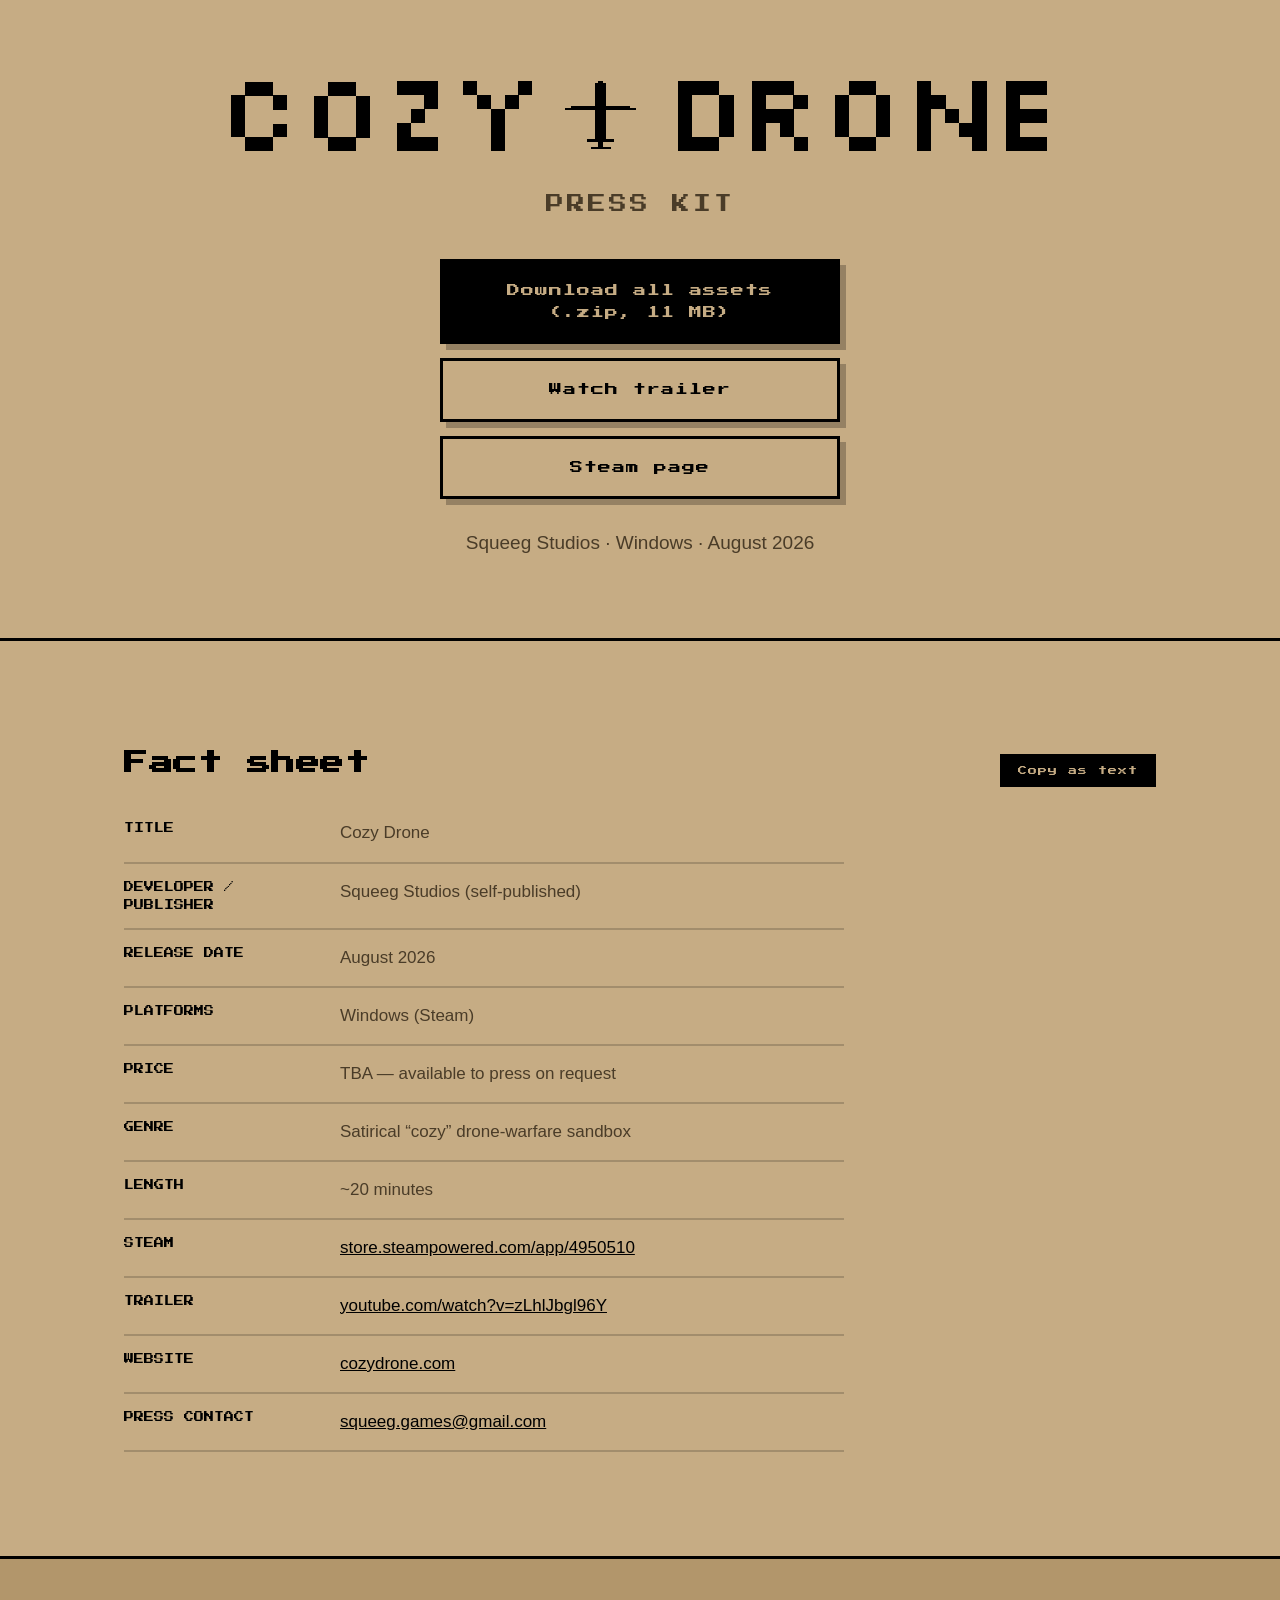
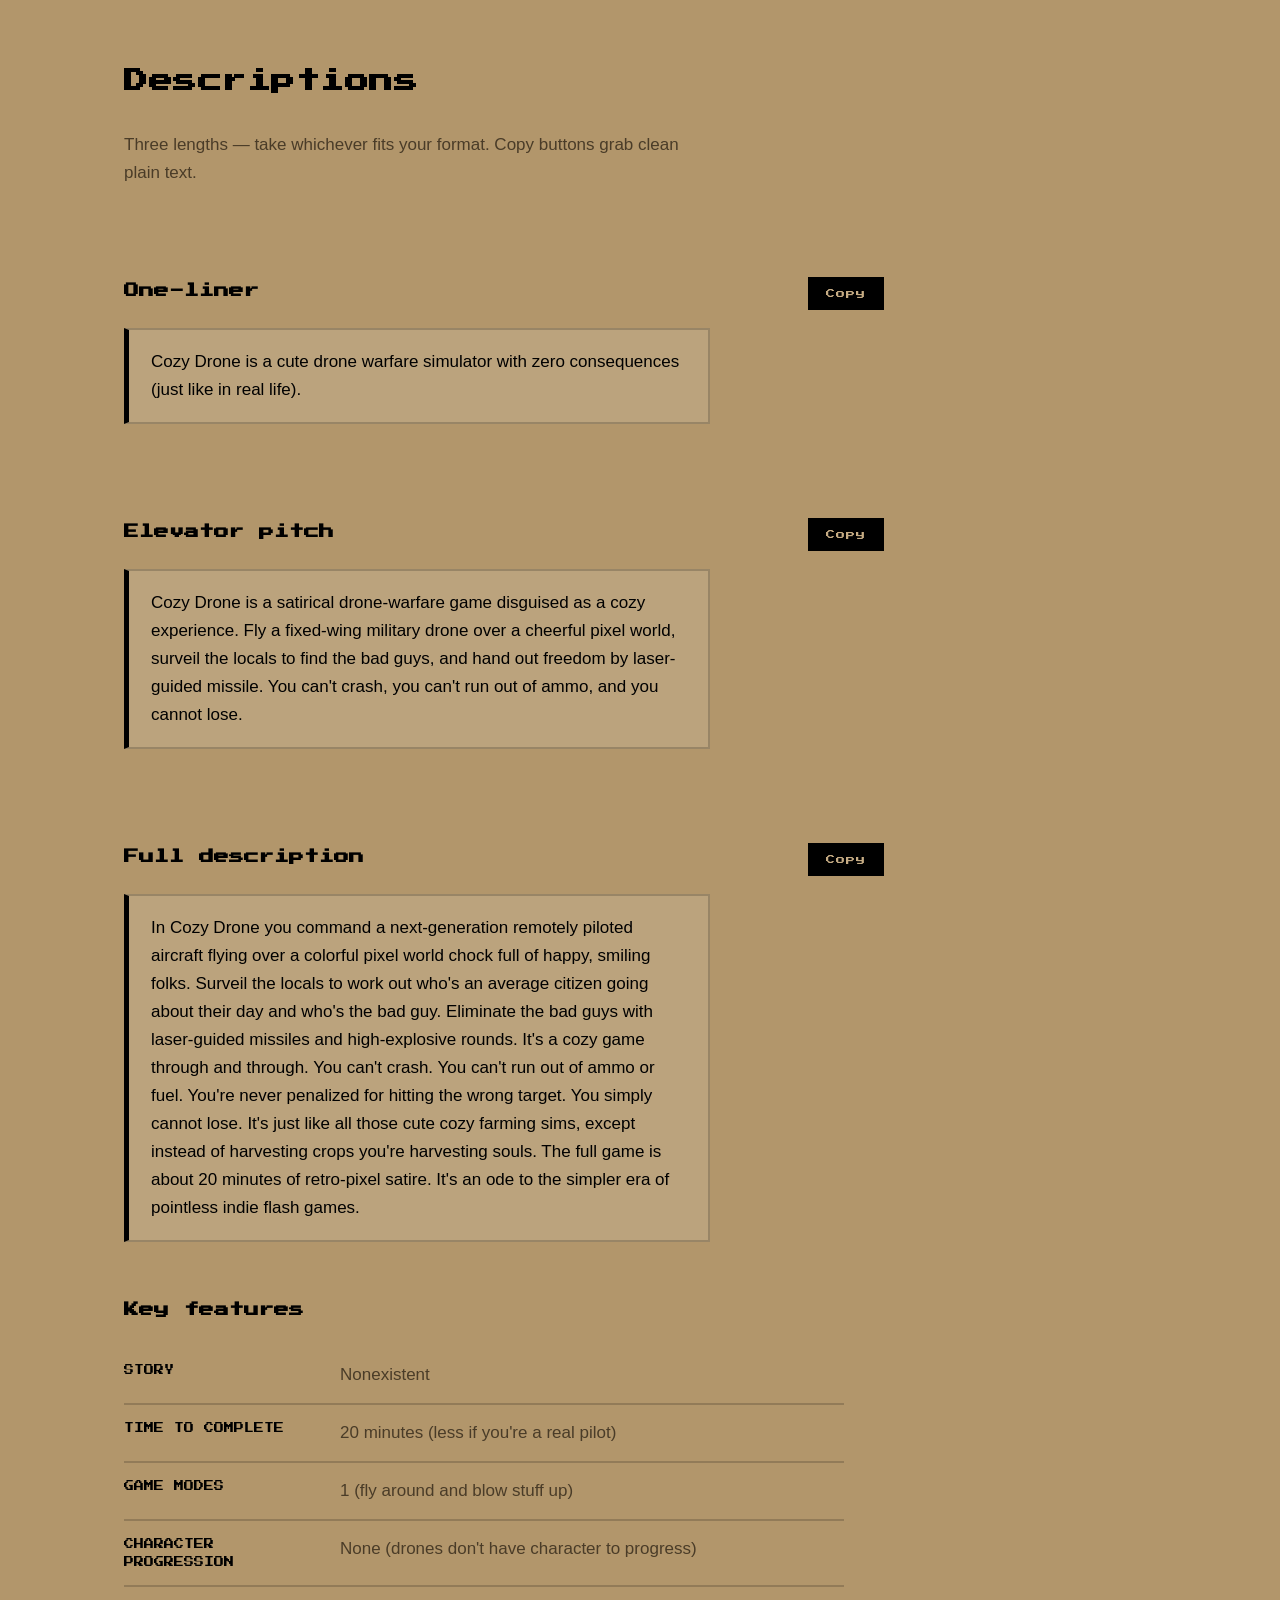
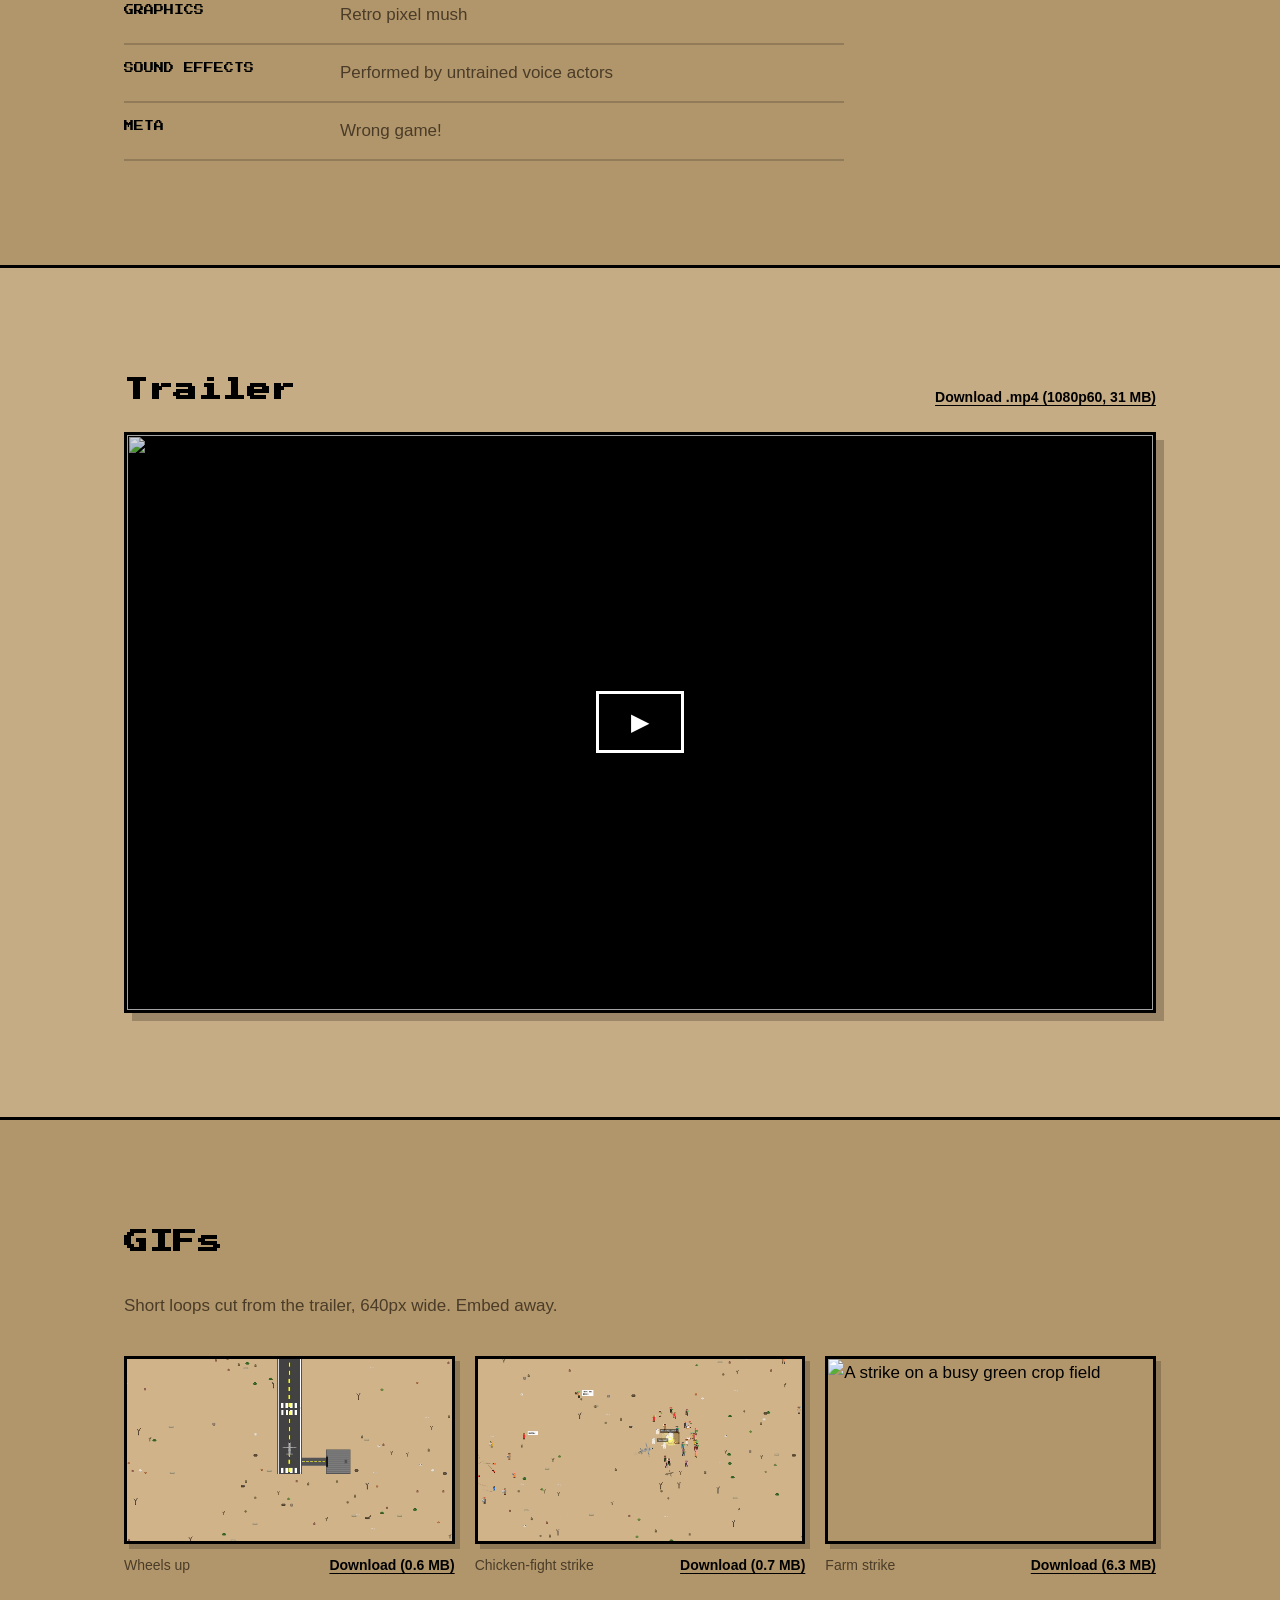
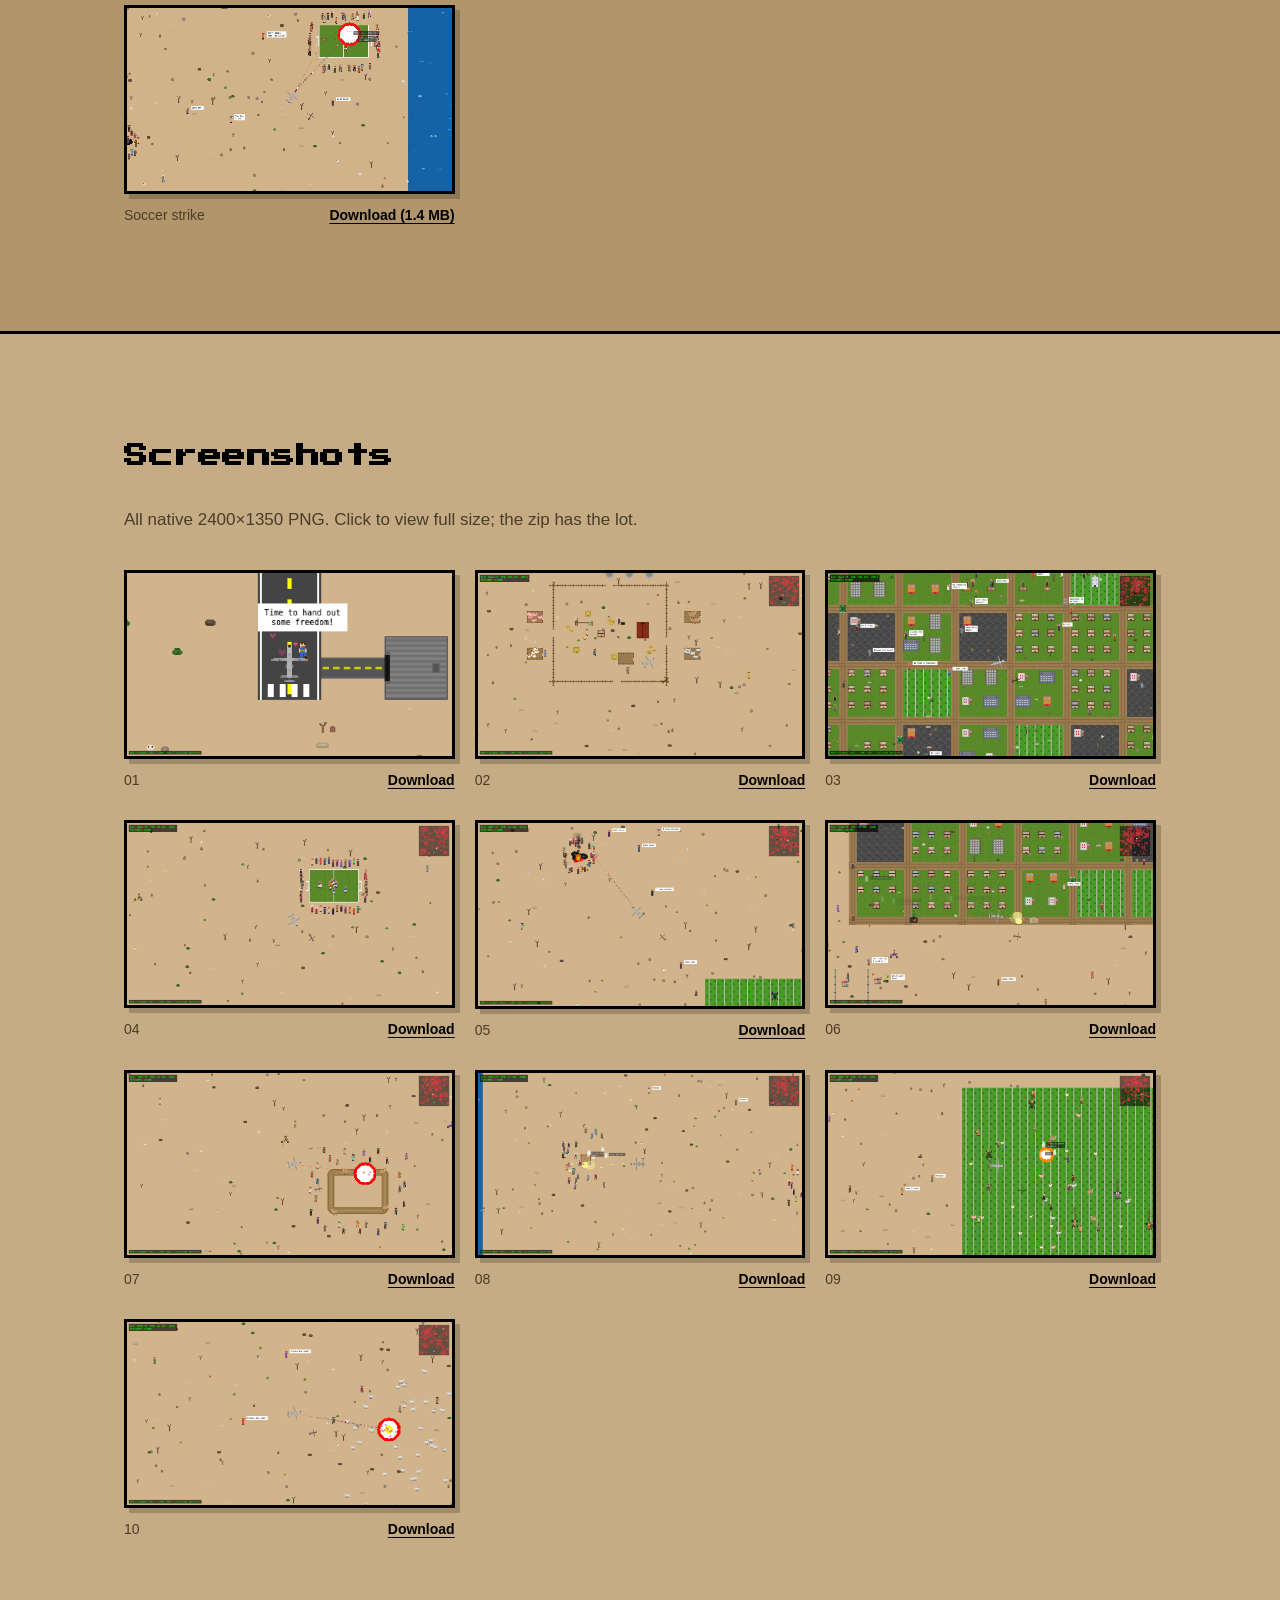
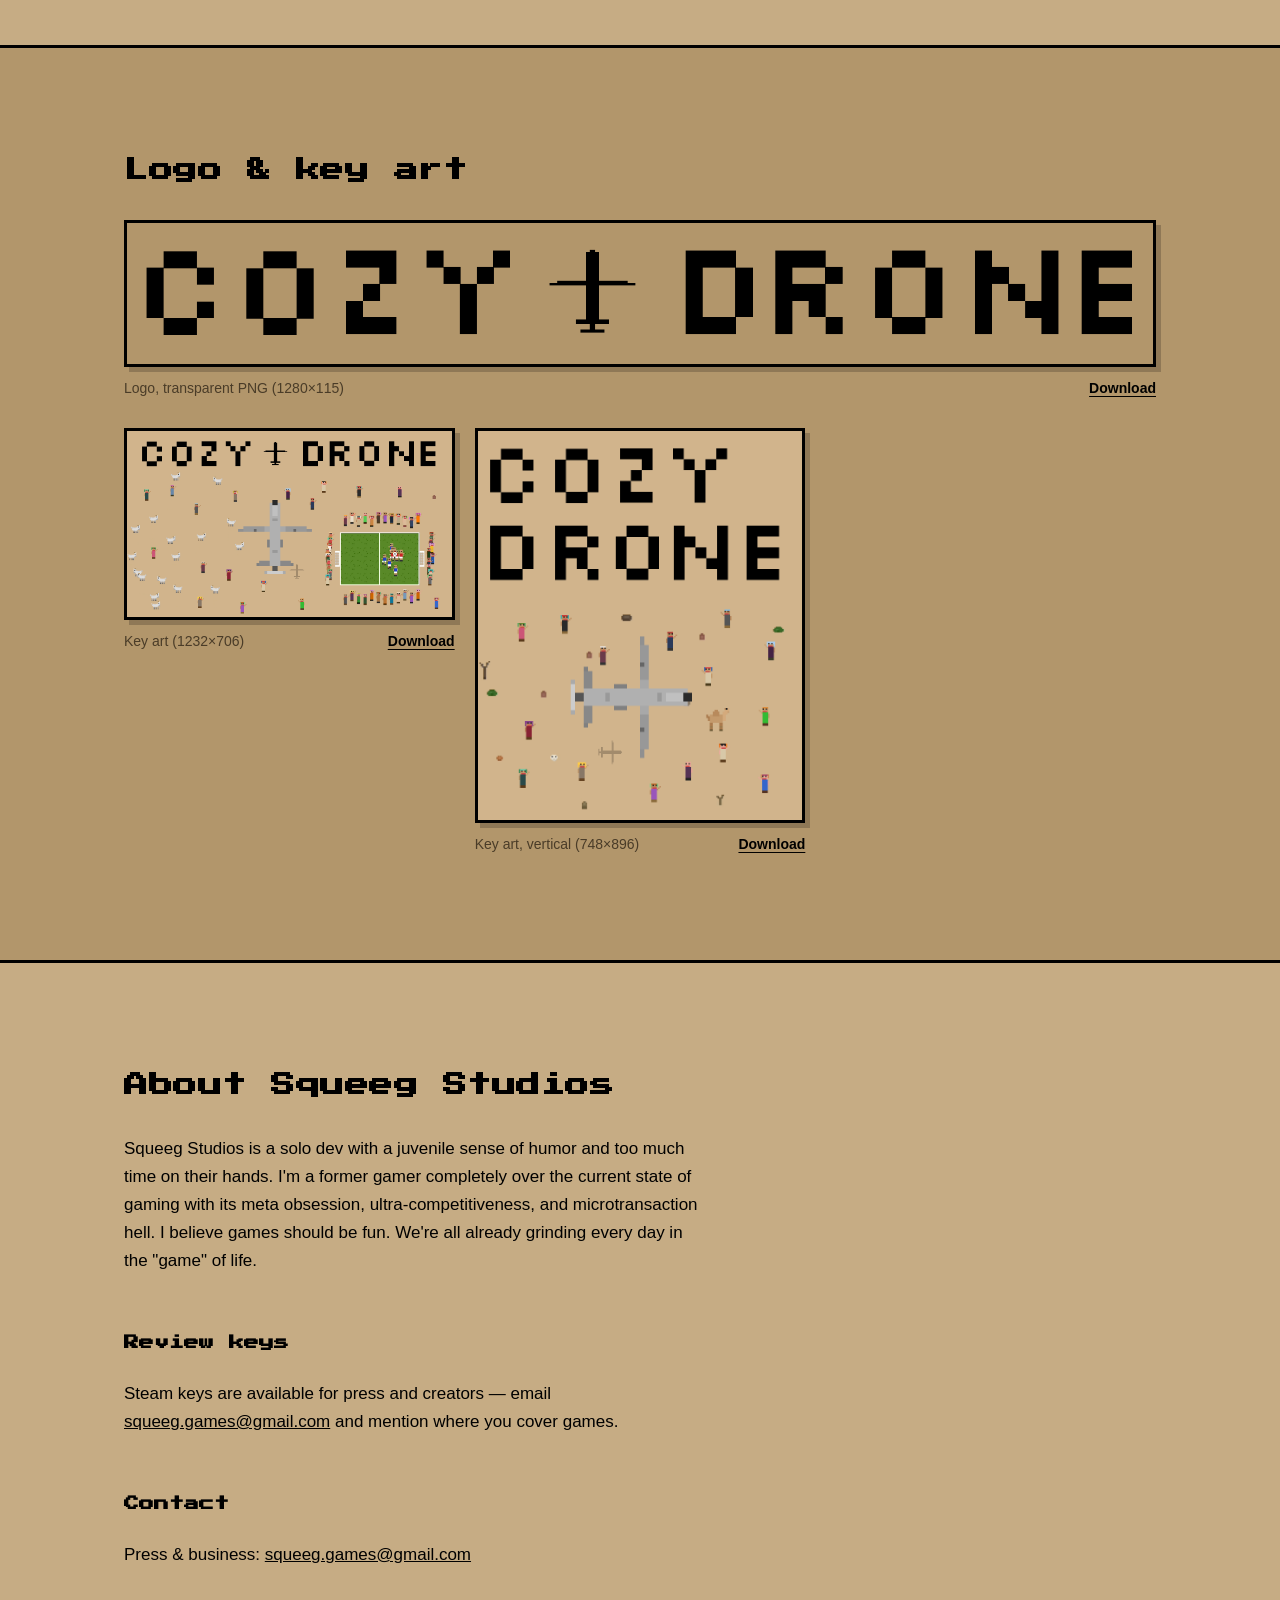
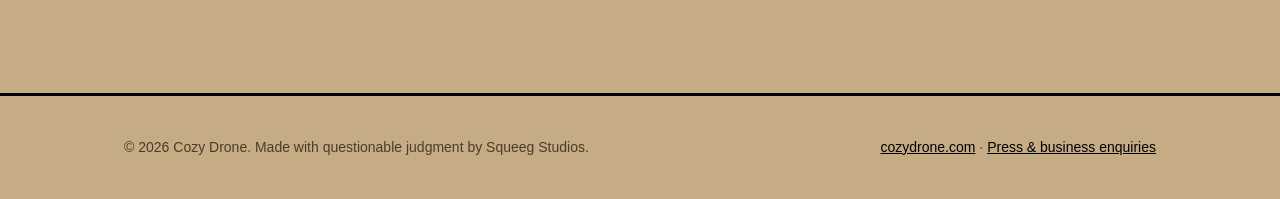
==== press.html @ 5601186a "made a press page" ====
<!doctype html>
<html lang="en">

<head>
  <meta charset="utf-8">
  <meta name="viewport" content="width=device-width, initial-scale=1">

  <title>Cozy Drone — Press Kit</title>
  <meta name="description"
    content="Press kit for Cozy Drone by Squeeg Studios: fact sheet, descriptions, trailer, screenshots, GIFs and logos — all downloadable.">

  <link rel="icon" href="/images/favicon.png" type="image/png">
  <link rel="canonical" href="https://cozydrone.com/press">

  <meta property="og:type" content="website">
  <meta property="og:title" content="Cozy Drone — Press Kit">
  <meta property="og:description"
    content="Everything you need to cover Cozy Drone: fact sheet, descriptions, trailer, screenshots, GIFs and logos.">
  <meta property="og:image" content="https://cozydrone.com/images/social-card.png">
  <meta property="og:url" content="https://cozydrone.com/press">
  <meta name="twitter:card" content="summary_large_image">

  <link rel="preconnect" href="https://fonts.googleapis.com">
  <link rel="preconnect" href="https://fonts.gstatic.com" crossorigin>
  <link href="https://fonts.googleapis.com/css2?family=Press+Start+2P&display=swap" rel="stylesheet">
  <link rel="stylesheet" href="/styles.css">
</head>

<body>

  <!-- ══ HEADER ══ -->
  <header class="hero press-hero">
    <div class="wrap hero-inner">
      <a class="wordmark-link" href="/" aria-label="Cozy Drone — back to home page">
        <img class="wordmark" src="/images/logo.png" alt="Cozy Drone" width="1280" height="115">
      </a>

      <p class="press-kicker">Press Kit</p>

      <div class="press-actions">
        <a class="btn" href="/press-assets/cozy-drone-press-kit.zip" download>Download all assets (.zip, 11&nbsp;MB)</a>
        <a class="btn btn-alt" href="https://www.youtube.com/watch?v=zLhlJbgl96Y" target="_blank">Watch trailer</a>
        <a class="btn btn-alt" href="https://store.steampowered.com/app/4950510/Cozy_Drone/" target="_blank">Steam
          page</a>
      </div>

      <p class="platforms">Squeeg Studios &middot; Windows &middot; August 2026</p>
    </div>
  </header>

  <main>

    <!-- ══ FACT SHEET ══ -->
    <section class="section" id="factsheet">
      <div class="wrap">
        <div class="press-heading">
          <h2 class="h">Fact sheet</h2>
          <button class="copy-btn" type="button" data-copy="#factsheet-text">Copy as text</button>
        </div>

        <dl class="specs">
          <div>
            <dt>Title</dt>
            <dd>Cozy Drone</dd>
          </div>
          <div>
            <dt>Developer / Publisher</dt>
            <dd>Squeeg Studios (self-published)</dd>
          </div>
          <div>
            <dt>Release date</dt>
            <dd>August 2026</dd>
          </div>
          <div>
            <dt>Platforms</dt>
            <dd>Windows (Steam)</dd>
          </div>
          <div>
            <dt>Price</dt>
            <dd>TBA — available to press on request</dd>
          </div>
          <div>
            <dt>Genre</dt>
            <dd>Satirical “cozy” drone-warfare sandbox</dd>
          </div>
          <div>
            <dt>Length</dt>
            <dd>~20 minutes</dd>
          </div>
          <div>
            <dt>Steam</dt>
            <dd><a href="https://store.steampowered.com/app/4950510/Cozy_Drone/"
                target="_blank">store.steampowered.com/app/4950510</a></dd>
          </div>
          <div>
            <dt>Trailer</dt>
            <dd><a href="https://www.youtube.com/watch?v=zLhlJbgl96Y"
                target="_blank">youtube.com/watch?v=zLhlJbgl96Y</a></dd>
          </div>
          <div>
            <dt>Website</dt>
            <dd><a href="https://cozydrone.com">cozydrone.com</a></dd>
          </div>
          <div>
            <dt>Press contact</dt>
            <dd><a href="mailto:squeeg.games@gmail.com">squeeg.games@gmail.com</a></dd>
          </div>
        </dl>

        <pre id="factsheet-text" hidden>
Title:            Cozy Drone
Developer:        Squeeg Studios
Publisher:        Squeeg Studios (self-published)
Release date:     August 2026
Platforms:        Windows (Steam)
Price:            TBA — available to press on request
Genre:            Satirical "cozy" drone-warfare sandbox
Length:           ~20 minutes
Steam:            https://store.steampowered.com/app/4950510/Cozy_Drone/
Trailer:          https://www.youtube.com/watch?v=zLhlJbgl96Y
Website:          https://cozydrone.com
Press contact:    squeeg.games@gmail.com</pre>
      </div>
    </section>

    <!-- ══ DESCRIPTIONS ══ -->
    <section class="section section-alt" id="descriptions">
      <div class="wrap">
        <h2 class="h">Descriptions</h2>
        <p class="prose press-note">Three lengths — take whichever fits your format. Copy buttons grab clean plain text.
        </p>

        <div class="desc-block">
          <div class="press-heading">
            <h3 class="h-sub">One-liner</h3>
            <button class="copy-btn" type="button" data-copy="#desc-short">Copy</button>
          </div>
          <blockquote class="prose" id="desc-short">Cozy Drone is a cute drone warfare simulator with zero consequences
            (just like in real life).</blockquote>
        </div>

        <div class="desc-block">
          <div class="press-heading">
            <h3 class="h-sub">Elevator pitch</h3>
            <button class="copy-btn" type="button" data-copy="#desc-medium">Copy</button>
          </div>
          <blockquote class="prose" id="desc-medium">Cozy Drone is a satirical drone-warfare game disguised as a cozy
            experience. Fly a fixed-wing military drone over a cheerful pixel world, surveil
            the locals to find the bad guys, and hand out freedom by laser-guided missile. You can't crash,
            you can't run out of ammo, and you cannot lose.</blockquote>
        </div>

        <div class="desc-block">
          <div class="press-heading">
            <h3 class="h-sub">Full description</h3>
            <button class="copy-btn" type="button" data-copy="#desc-long">Copy</button>
          </div>
          <blockquote class="prose" id="desc-long">In Cozy Drone you command a next-generation
            remotely piloted aircraft flying over a colorful pixel world chock full of happy, smiling folks.
            Surveil the locals to work out who's an average citizen going about their day and who's the bad
            guy. Eliminate the bad guys with laser-guided missiles and high-explosive rounds. It's a cozy
            game through and through. You can't crash. You can't run out of ammo or fuel. You're never
            penalized for hitting the wrong target. You simply cannot lose. It's just like all those cute cozy
            farming sims, except instead of harvesting crops you're harvesting souls. The full game is about 20 minutes
            of
            retro-pixel satire. It's an ode to the simpler era of pointless indie flash games.</blockquote>
        </div>

        <h3 class="h-sub">Key features</h3>
        <dl class="specs">
          <div>
            <dt>Story</dt>
            <dd>Nonexistent</dd>
          </div>
          <div>
            <dt>Time to complete</dt>
            <dd>20 minutes (less if you're a real pilot)</dd>
          </div>
          <div>
            <dt>Game modes</dt>
            <dd>1 (fly around and blow stuff up)</dd>
          </div>
          <div>
            <dt>Character progression</dt>
            <dd>None (drones don't have character to progress)</dd>
          </div>
          <div>
            <dt>Graphics</dt>
            <dd>Retro pixel mush</dd>
          </div>
          <div>
            <dt>Sound effects</dt>
            <dd>Performed by untrained voice actors</dd>
          </div>
          <div>
            <dt>Meta</dt>
            <dd>Wrong game!</dd>
          </div>
        </dl>
      </div>
    </section>

    <!-- ══ TRAILER ══ -->
    <section class="section" id="trailer">
      <div class="wrap">
        <div class="press-heading">
          <h2 class="h">Trailer</h2>
          <a class="dl-link" href="/press-assets/cozy-drone-trailer-1080p.mp4" download>Download .mp4 (1080p60,
            31&nbsp;MB)</a>
        </div>

        <div class="video" data-video-id="zLhlJbgl96Y" data-title="Cozy Drone — Trailer">
          <div class="video-soon">
            <img src="/images/social-card.png" alt="" width="1200" height="687">
            <p><a href="https://www.youtube.com/watch?v=zLhlJbgl96Y" target="_blank">Watch the trailer</a></p>
          </div>
        </div>
      </div>
    </section>

    <!-- ══ GIFS ══ -->
    <section class="section section-alt" id="gifs">
      <div class="wrap">
        <h2 class="h">GIFs</h2>
        <p class="prose press-note">Short loops cut from the trailer, 640px wide. Embed away.</p>

        <div class="asset-grid">
          <figure class="asset">
            <img src="/press-assets/cozy-drone-takeoff.gif" alt="The drone taking off from a desert airstrip"
              width="640" height="360" loading="lazy">
            <figcaption>Wheels up <a class="dl-link" href="/press-assets/cozy-drone-takeoff.gif" download>Download
                (0.6&nbsp;MB)</a></figcaption>
          </figure>
          <figure class="asset">
            <img src="/press-assets/cozy-drone-chicken-fight-strike.gif"
              alt="A missile strike on a chicken fight surrounded by a crowd" width="640" height="360" loading="lazy">
            <figcaption>Chicken-fight strike <a class="dl-link" href="/press-assets/cozy-drone-chicken-fight-strike.gif"
                download>Download (0.7&nbsp;MB)</a></figcaption>
          </figure>
          <figure class="asset">
            <img src="/press-assets/cozy-drone-farm-strike.gif" alt="A strike on a busy green crop field" width="640"
              height="360" loading="lazy">
            <figcaption>Farm strike <a class="dl-link" href="/press-assets/cozy-drone-farm-strike.gif" download>Download
                (6.3&nbsp;MB)</a></figcaption>
          </figure>
          <figure class="asset">
            <img src="/press-assets/cozy-drone-soccer-strike.gif"
              alt="An explosion in the middle of a village soccer pitch" width="640" height="360" loading="lazy">
            <figcaption>Soccer strike <a class="dl-link" href="/press-assets/cozy-drone-soccer-strike.gif"
                download>Download (1.4&nbsp;MB)</a></figcaption>
          </figure>
        </div>
      </div>
    </section>

    <!-- ══ SCREENSHOTS ══ -->
    <section class="section" id="screenshots">
      <div class="wrap">
        <h2 class="h">Screenshots</h2>
        <p class="prose press-note">All native 2400×1350 PNG. Click to view full size; the zip has the lot.</p>

        <div class="asset-grid">
          <figure class="asset"><a href="/press-assets/cozy-drone-screenshot-01.png" target="_blank"><img
                src="/images/screenshots/01.png" alt="The drone parked on a desert airstrip beside a hangar"
                width="2400" height="1350" loading="lazy"></a>
            <figcaption>01 <a class="dl-link" href="/press-assets/cozy-drone-screenshot-01.png" download>Download</a>
            </figcaption>
          </figure>
          <figure class="asset"><a href="/press-assets/cozy-drone-screenshot-02.png" target="_blank"><img
                src="/images/screenshots/02.png" alt="A fenced desert market compound seen from altitude" width="2400"
                height="1350" loading="lazy"></a>
            <figcaption>02 <a class="dl-link" href="/press-assets/cozy-drone-screenshot-02.png" download>Download</a>
            </figcaption>
          </figure>
          <figure class="asset"><a href="/press-assets/cozy-drone-screenshot-03.png" target="_blank"><img
                src="/images/screenshots/03.png" alt="A dense grid of irrigated fields and walled compounds"
                width="2400" height="1350" loading="lazy"></a>
            <figcaption>03 <a class="dl-link" href="/press-assets/cozy-drone-screenshot-03.png" download>Download</a>
            </figcaption>
          </figure>
          <figure class="asset"><a href="/press-assets/cozy-drone-screenshot-04.png" target="_blank"><img
                src="/images/screenshots/04.png" alt="A village soccer pitch ringed by spectators" width="2400"
                height="1350" loading="lazy"></a>
            <figcaption>04 <a class="dl-link" href="/press-assets/cozy-drone-screenshot-04.png" download>Download</a>
            </figcaption>
          </figure>
          <figure class="asset"><a href="/press-assets/cozy-drone-screenshot-05.png" target="_blank"><img
                src="/images/screenshots/05.png" alt="A crowd around a truck with the laser designator trained on it"
                width="2400" height="1350" loading="lazy"></a>
            <figcaption>05 <a class="dl-link" href="/press-assets/cozy-drone-screenshot-05.png" download>Download</a>
            </figcaption>
          </figure>
          <figure class="asset"><a href="/press-assets/cozy-drone-screenshot-06.png" target="_blank"><img
                src="/images/screenshots/06.png" alt="An explosion in a green farm compound" width="2400" height="1350"
                loading="lazy"></a>
            <figcaption>06 <a class="dl-link" href="/press-assets/cozy-drone-screenshot-06.png" download>Download</a>
            </figcaption>
          </figure>
          <figure class="asset"><a href="/press-assets/cozy-drone-screenshot-07.png" target="_blank"><img
                src="/images/screenshots/07.png" alt="A targeting reticle locked onto a walled corral" width="2400"
                height="1350" loading="lazy"></a>
            <figcaption>07 <a class="dl-link" href="/press-assets/cozy-drone-screenshot-07.png" download>Download</a>
            </figcaption>
          </figure>
          <figure class="asset"><a href="/press-assets/cozy-drone-screenshot-08.png" target="_blank"><img
                src="/images/screenshots/08.png" alt="A strike beside a small desert building" width="2400"
                height="1350" loading="lazy"></a>
            <figcaption>08 <a class="dl-link" href="/press-assets/cozy-drone-screenshot-08.png" download>Download</a>
            </figcaption>
          </figure>
          <figure class="asset"><a href="/press-assets/cozy-drone-screenshot-09.png" target="_blank"><img
                src="/images/screenshots/09.png" alt="An explosion in a striped crop field" width="2400" height="1350"
                loading="lazy"></a>
            <figcaption>09 <a class="dl-link" href="/press-assets/cozy-drone-screenshot-09.png" download>Download</a>
            </figcaption>
          </figure>
          <figure class="asset"><a href="/press-assets/cozy-drone-screenshot-10.png" target="_blank"><img
                src="/images/screenshots/10.png" alt="Open desert with a reticle and laser line converging on a target"
                width="2400" height="1350" loading="lazy"></a>
            <figcaption>10 <a class="dl-link" href="/press-assets/cozy-drone-screenshot-10.png" download>Download</a>
            </figcaption>
          </figure>
        </div>
      </div>
    </section>

    <!-- ══ LOGO & KEY ART ══ -->
    <section class="section section-alt" id="logo">
      <div class="wrap">
        <h2 class="h">Logo &amp; key art</h2>

        <div class="asset-grid">
          <figure class="asset asset-logo">
            <img src="/images/logo.png" alt="Cozy Drone logo" width="1280" height="115" loading="lazy">
            <figcaption>Logo, transparent PNG (1280×115) <a class="dl-link" href="/press-assets/cozy-drone-logo.png"
                download>Download</a></figcaption>
          </figure>
          <figure class="asset">
            <img src="/press-assets/cozy-drone-key-art.png"
              alt="Cozy Drone key art: the drone over a crowd, goats and a soccer match" width="1232" height="706"
              loading="lazy">
            <figcaption>Key art (1232×706) <a class="dl-link" href="/press-assets/cozy-drone-key-art.png"
                download>Download</a></figcaption>
          </figure>
          <figure class="asset">
            <img src="/press-assets/cozy-drone-key-art-vertical.png" alt="Cozy Drone vertical key art" width="748"
              height="896" loading="lazy">
            <figcaption>Key art, vertical (748×896) <a class="dl-link"
                href="/press-assets/cozy-drone-key-art-vertical.png" download>Download</a></figcaption>
          </figure>
        </div>
      </div>
    </section>

    <!-- ══ ABOUT / KEYS / CONTACT ══ -->
    <section class="section" id="about">
      <div class="wrap">
        <h2 class="h">About Squeeg Studios</h2>
        <!-- FILL: replace with the real bio — solo dev? first game? -->
        <p class="prose">Squeeg Studios is a solo dev with a juvenile sense of humor and too much time on their hands.
          I'm a former gamer completely over the current state of gaming with its meta obsession, ultra-competitiveness,
          and
          microtransaction hell. I believe games should be fun. We're all already grinding every day in the "game" of
          life.
        </p>

        <h3 class="h-sub">Review keys</h3>
        <p class="prose">Steam keys are available for press and creators — email
          <a href="mailto:squeeg.games@gmail.com">squeeg.games@gmail.com</a> and mention where you cover games.
        </p>

        <h3 class="h-sub">Contact</h3>
        <p class="prose">Press &amp; business: <a href="mailto:squeeg.games@gmail.com">squeeg.games@gmail.com</a></p>
        <!-- FILL: social links (Twitter/X, Bluesky, TikTok, Discord) if/when they exist -->
      </div>
    </section>

  </main>

  <footer class="footer">
    <div class="wrap">
      <p>© <span id="year">2026</span> Cozy Drone. Made with questionable judgment by Squeeg Studios.</p>
      <p><a href="/">cozydrone.com</a> · <a href="mailto:squeeg.games@gmail.com">Press &amp; business enquiries</a></p>
    </div>
  </footer>

  <script src="/main.js"></script>
  <script src="/press.js"></script>
</body>

</html>
---- styles.css ----
/* ─────────────────────────────────────────────
   Cozy Drone — palette lifted from the game art
   ───────────────────────────────────────────── */
:root {
  --sand:      #c6ac84;
  --sand-dark: #b2966b;
  --sand-deep: #9c8259;
  --ink:       #000000;
  --ink-soft:  #4a3c28;
  --grass:     #3f7d33;
  --line:      rgba(0, 0, 0, .18);

  --pixel: "Press Start 2P", ui-monospace, monospace;
  --body: -apple-system, BlinkMacSystemFont, "Segoe UI", Helvetica, Arial, sans-serif;

  --wrap: 1080px;
}

* { box-sizing: border-box; }

html { scroll-behavior: smooth; }
@media (prefers-reduced-motion: reduce) {
  html { scroll-behavior: auto; }
}

body {
  margin: 0;
  background: var(--sand);
  color: var(--ink);
  font-family: var(--body);
  font-size: 17px;
  line-height: 1.65;
  -webkit-font-smoothing: antialiased;
}

img { max-width: 100%; height: auto; display: block; }

a { color: var(--ink); }

.wrap {
  width: 100%;
  max-width: var(--wrap);
  margin: 0 auto;
  padding: 0 24px;
}

/* ── Type ─────────────────────────────────── */
.h {
  font-family: var(--pixel);
  font-size: clamp(15px, 2.6vw, 24px);
  line-height: 1.5;
  margin: 0 0 32px;
  letter-spacing: .5px;
}
.h-sub {
  font-family: var(--pixel);
  font-size: clamp(12px, 1.8vw, 15px);
  margin: 56px 0 24px;
}
.prose { max-width: 62ch; margin: 0 0 20px; }
.prose strong { font-weight: 700; }
.closing { margin-top: 40px; }

/* ── Hero ─────────────────────────────────── */
.hero {
  position: relative;
  overflow: hidden;
  padding: clamp(72px, 12vw, 130px) 0 clamp(64px, 10vw, 110px);
  border-bottom: 3px solid var(--ink);
}

.hero-inner { position: relative; z-index: 1; text-align: center; }

.wordmark {
  width: min(100%, 820px);
  margin: 0 auto;
  image-rendering: pixelated;
}

.tagline {
  max-width: 42ch;
  margin: 32px auto 0;
  font-size: clamp(17px, 2.4vw, 21px);
  line-height: 1.55;
  color: var(--ink-soft);
}

/* Plain text — no box or background, so it can't read as a button */
.badge {
  display: table;          /* own line, but only as wide as its text */
  margin: 40px auto 28px;
  font-family: var(--pixel);
  font-size: clamp(11px, 1.7vw, 15px);
  letter-spacing: 3px;
  text-transform: uppercase;
  color: var(--ink);
}

.platforms {
  display: flex;
  align-items: center;
  justify-content: center;
  gap: 10px;
  margin: 28px 0 0;
  font-size: 19px;
  color: var(--ink-soft);
}
/* Inline so it needs no network request and inherits the text colour */
.os-icon {
  width: 1.05em;
  height: 1.05em;
  fill: currentColor;
  shape-rendering: crispEdges;   /* keeps the panes hard-edged like the rest of the art */
  flex: none;
}

/* Drifting planes, straight out of the capsule art */
.sky { position: absolute; inset: 0; pointer-events: none; }
.plane {
  position: absolute;
  width: 12px; height: 26px;
  /* nose points right, matching the drift direction */
  background: no-repeat center/contain
    url("data:image/svg+xml,%3Csvg xmlns='http://www.w3.org/2000/svg' viewBox='0 0 6 13' shape-rendering='crispEdges'%3E%3Cg fill='%23ffffff'%3E%3Crect x='0' y='6' width='6' height='1'/%3E%3Crect x='3' y='0' width='1' height='13'/%3E%3Crect x='1' y='4' width='1' height='5'/%3E%3C/g%3E%3C/svg%3E");
  opacity: .5;
  animation: drift linear infinite;
}
/* kept clear of the centre band so nothing crosses the wordmark */
.plane-1 { top: 10%;  animation-duration: 34s; animation-delay: -4s;  transform: scale(1.1); }
.plane-2 { top: 76%;  animation-duration: 46s; animation-delay: -22s; opacity: .35; }
.plane-3 { top: 88%;  animation-duration: 58s; animation-delay: -40s; opacity: .28; transform: scale(.8); }

@keyframes drift {
  from { left: -6%; }
  to   { left: 106%; }
}
@media (prefers-reduced-motion: reduce) {
  .plane { animation: none; display: none; }
}

/* ── Buttons ──────────────────────────────── */
.btn {
  display: inline-block;
  padding: 18px 30px;
  background: var(--ink);
  color: var(--sand);
  border: 3px solid var(--ink);
  font-family: var(--pixel);
  font-size: clamp(10px, 1.5vw, 13px);
  letter-spacing: 1px;
  text-decoration: none;
  box-shadow: 6px 6px 0 rgba(0, 0, 0, .25);
  transition: transform .08s, box-shadow .08s, background .12s;
}
.btn:hover  { background: var(--grass); color: #fff; }
.btn:active { transform: translate(4px, 4px); box-shadow: 2px 2px 0 rgba(0, 0, 0, .25); }
.btn:focus-visible { outline: 3px solid var(--grass); outline-offset: 4px; }

/* ── Sections ─────────────────────────────── */
.section { padding: clamp(64px, 9vw, 104px) 0; }
.section-alt { background: var(--sand-dark); border-block: 3px solid var(--ink); }
.section-cta { text-align: center; background: var(--sand-deep); border-top: 3px solid var(--ink); }
.section-cta .prose { margin: 0 auto 36px; }

/* ── Trailer ──────────────────────────────── */
.video {
  position: relative;
  aspect-ratio: 16 / 9;
  border: 3px solid var(--ink);
  background: #000;
  overflow: hidden;
  box-shadow: 8px 8px 0 rgba(0, 0, 0, .22);
}
.video iframe { position: absolute; inset: 0; width: 100%; height: 100%; border: 0; }

/* Click-to-load facade — keeps YouTube off the page until asked */
.video-facade {
  position: absolute; inset: 0;
  width: 100%; padding: 0;
  border: 0; background: #000;
  cursor: pointer;
}
.video-facade img { width: 100%; height: 100%; object-fit: cover; opacity: .85; }
.video-facade:hover img { opacity: 1; }

.play {
  position: absolute; top: 50%; left: 50%;
  transform: translate(-50%, -50%);
  width: 88px; height: 62px;
  display: grid; place-items: center;
  background: var(--ink);
  border: 3px solid #fff;
  color: #fff;
  font-size: 24px;
  line-height: 1;
}
.video-facade:hover .play { background: var(--grass); }

.video-soon {
  position: absolute; inset: 0;
  display: grid; place-items: center;
}
.video-soon img {
  position: absolute; inset: 0;
  width: 100%; height: 100%;
  object-fit: cover;
  opacity: .35;
}
.video-soon p {
  position: relative;
  margin: 0;
  padding: 14px 20px;
  background: var(--ink);
  color: var(--sand);
  font-family: var(--pixel);
  font-size: clamp(10px, 1.6vw, 14px);
  letter-spacing: 1px;
}
.video-soon a { color: var(--sand); }

/* ── Specs list ───────────────────────────── */
.specs { margin: 0; max-width: 720px; }
.specs > div {
  display: flex;
  flex-wrap: wrap;
  gap: 4px 16px;
  padding: 14px 0;
  border-bottom: 2px solid var(--line);
}
.specs dt {
  flex: 0 0 200px;
  font-family: var(--pixel);
  font-size: 10px;
  line-height: 1.8;
  text-transform: uppercase;
}
.specs dd { flex: 1 1 260px; margin: 0; color: var(--ink-soft); }

/* ── Screenshots carousel ─────────────────── */
.rail {
  display: flex;
  gap: 20px;
  overflow-x: auto;
  overscroll-behavior-x: contain;
  scroll-snap-type: x mandatory;
  scroll-behavior: smooth;
  scrollbar-width: none;          /* the dots are the affordance */
}
.rail::-webkit-scrollbar { display: none; }
.rail:focus-visible { outline: 3px solid var(--grass); outline-offset: 6px; }

@media (prefers-reduced-motion: reduce) {
  .rail { scroll-behavior: auto; }
}

.slide {
  flex: 0 0 100%;
  margin: 0;
  scroll-snap-align: center;
}
.slide img {
  width: 100%;
  height: auto;                   /* files are all 16:9, so no crop */
  border: 3px solid var(--ink);
  box-shadow: 6px 6px 0 rgba(0, 0, 0, .22);
  cursor: zoom-in;
}
/* No image-rendering: pixelated here on purpose. The sources are 2400px wide
   and display at ~1030, so they always downscale — and nearest-neighbour
   downscaling drops pixels rather than averaging them, which shreds the 1px
   villagers and HUD text. Smooth downsampling of a 2x source is what keeps
   these crisp. Only use `pixelated` where an image is scaled UP. */

/* Controls are JS-driven — without JS the rail is still swipe/scrollable */
.rail-bar { display: none; }
.gallery.is-ready .rail-bar {
  display: flex;
  align-items: center;
  justify-content: center;
  gap: 18px;
  margin-top: 26px;
}

.rail-nav {
  width: 46px; height: 40px;
  display: grid; place-items: center;
  background: var(--ink);
  color: var(--sand);
  border: 3px solid var(--ink);
  font-size: 13px;
  cursor: pointer;
}
.rail-nav:hover:not(:disabled) { background: var(--grass); color: #fff; }
.rail-nav:disabled { opacity: .3; cursor: default; }
.rail-nav:focus-visible { outline: 3px solid var(--grass); outline-offset: 3px; }

.rail-dots { display: flex; flex-wrap: wrap; gap: 8px; justify-content: center; }
.dot {
  width: 13px; height: 13px;
  padding: 0;
  background: transparent;
  border: 2px solid var(--ink);
  cursor: pointer;
}
.dot[aria-selected="true"] { background: var(--ink); }
.dot:focus-visible { outline: 3px solid var(--grass); outline-offset: 3px; }

.rail-count {
  font-family: var(--pixel);
  font-size: 10px;
  min-width: 68px;
  text-align: right;
}

@media (max-width: 560px) {
  .rail-count { display: none; }
  .gallery.is-ready .rail-bar { gap: 12px; }
}

/* ── Lightbox ─────────────────────────────── */
.lightbox {
  position: fixed; inset: 0; z-index: 50;
  display: grid; place-items: center;
  padding: 32px;
  background: rgba(0, 0, 0, .88);
  cursor: zoom-out;
}
.lightbox[hidden] { display: none; }
.lightbox img {
  max-width: 100%;
  max-height: 90vh;
  width: auto;
  border: 3px solid var(--sand);
}
.lightbox-close {
  position: absolute; top: 18px; right: 22px;
  width: 44px; height: 44px;
  background: none; border: 0;
  color: #fff; font-size: 22px;
  cursor: pointer;
}
.lightbox-close:focus-visible { outline: 3px solid var(--grass); }

/* ── Footer ───────────────────────────────── */
.footer {
  padding: 40px 0;
  border-top: 3px solid var(--ink);
  background: var(--sand);
  font-size: 14px;
  color: var(--ink-soft);
}
.footer .wrap {
  display: flex;
  flex-wrap: wrap;
  gap: 8px 32px;
  justify-content: space-between;
}
.footer p { margin: 0; }

@media (max-width: 560px) {
  .specs dt { flex-basis: 100%; }
  .btn { width: 100%; }
}

/* ── Press kit page ───────────────────────── */
.press-hero { padding: clamp(48px, 7vw, 80px) 0; }

/* Logo links home on /press only (index leaves the wordmark inert) */
.wordmark-link {
  display: block;
  width: min(100%, 820px);
  margin: 0 auto;
  cursor: pointer;
}
.wordmark-link .wordmark { width: 100%; }
.wordmark-link:focus-visible { outline: 3px solid var(--grass); outline-offset: 8px; }

/* Plain text subheader — deliberately not boxed like .badge */
.press-kicker {
  margin: 36px 0 0;
  font-family: var(--pixel);
  font-size: clamp(13px, 2vw, 18px);
  letter-spacing: 3px;
  text-transform: uppercase;
  color: var(--ink-soft);
}

/* Stacked, equal-width action buttons */
.press-actions {
  display: flex;
  flex-direction: column;
  align-items: stretch;
  gap: 14px;
  width: min(100%, 400px);
  margin: 40px auto 0;
}
.press-actions .btn { text-align: center; }
.btn-alt { background: transparent; color: var(--ink); }
.btn-alt:hover { background: var(--grass); color: #fff; }

/* Section title + copy/download control on one line */
.press-heading {
  display: flex;
  align-items: baseline;
  justify-content: space-between;
  flex-wrap: wrap;
  gap: 10px 24px;
}
.press-heading .h, .press-heading .h-sub { margin-bottom: 24px; }

.copy-btn {
  padding: 10px 16px;
  background: var(--ink);
  color: var(--sand);
  border: 2px solid var(--ink);
  font-family: var(--pixel);
  font-size: 9px;
  letter-spacing: 1px;
  cursor: pointer;
}
.copy-btn:hover:not(:disabled) { background: var(--grass); color: #fff; }
.copy-btn:disabled { background: var(--grass); color: #fff; }
.copy-btn:focus-visible { outline: 3px solid var(--grass); outline-offset: 3px; }

.dl-link {
  font-size: 14px;
  font-family: var(--body);
  font-weight: 600;
  color: var(--ink);
  text-underline-offset: 3px;
}

.press-note { color: var(--ink-soft); margin-bottom: 36px; }

.desc-block { margin-bottom: 40px; max-width: 760px; }
.desc-block blockquote {
  margin: 0;
  padding: 18px 22px;
  border: 2px solid var(--line);
  border-left: 5px solid var(--ink);
  background: rgba(255, 255, 255, .12);
}

/* Downloadable asset grids (GIFs, screenshots, key art) */
.asset-grid {
  display: grid;
  grid-template-columns: repeat(auto-fill, minmax(320px, 1fr));
  gap: 28px 20px;
}
.asset { margin: 0; }
.asset img {
  width: 100%;
  height: auto;
  border: 3px solid var(--ink);
  box-shadow: 5px 5px 0 rgba(0, 0, 0, .2);
  background: var(--sand-dark);
}
.asset figcaption {
  display: flex;
  justify-content: space-between;
  align-items: baseline;
  gap: 12px;
  margin-top: 10px;
  font-size: 14px;
  color: var(--ink-soft);
}
.asset-logo { grid-column: 1 / -1; }
.asset-logo img { padding: 26px 18px; box-sizing: border-box; }
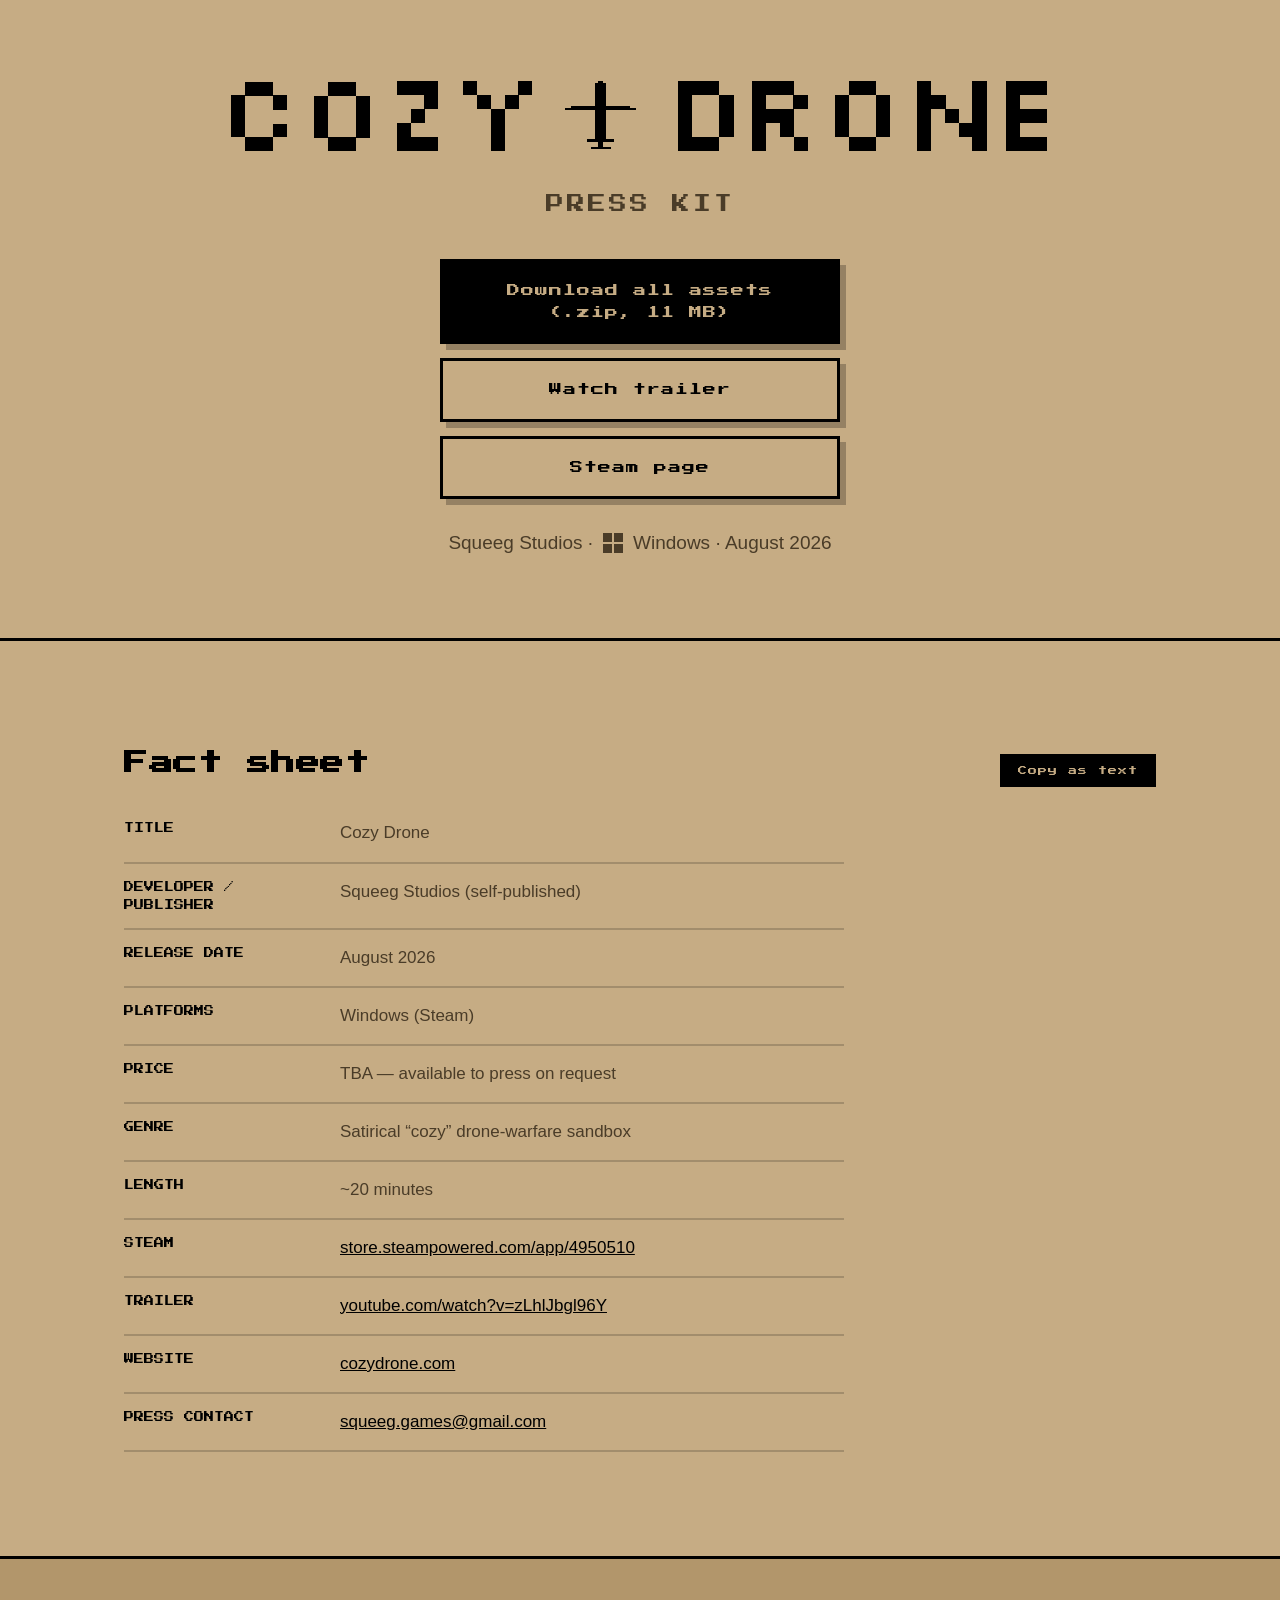
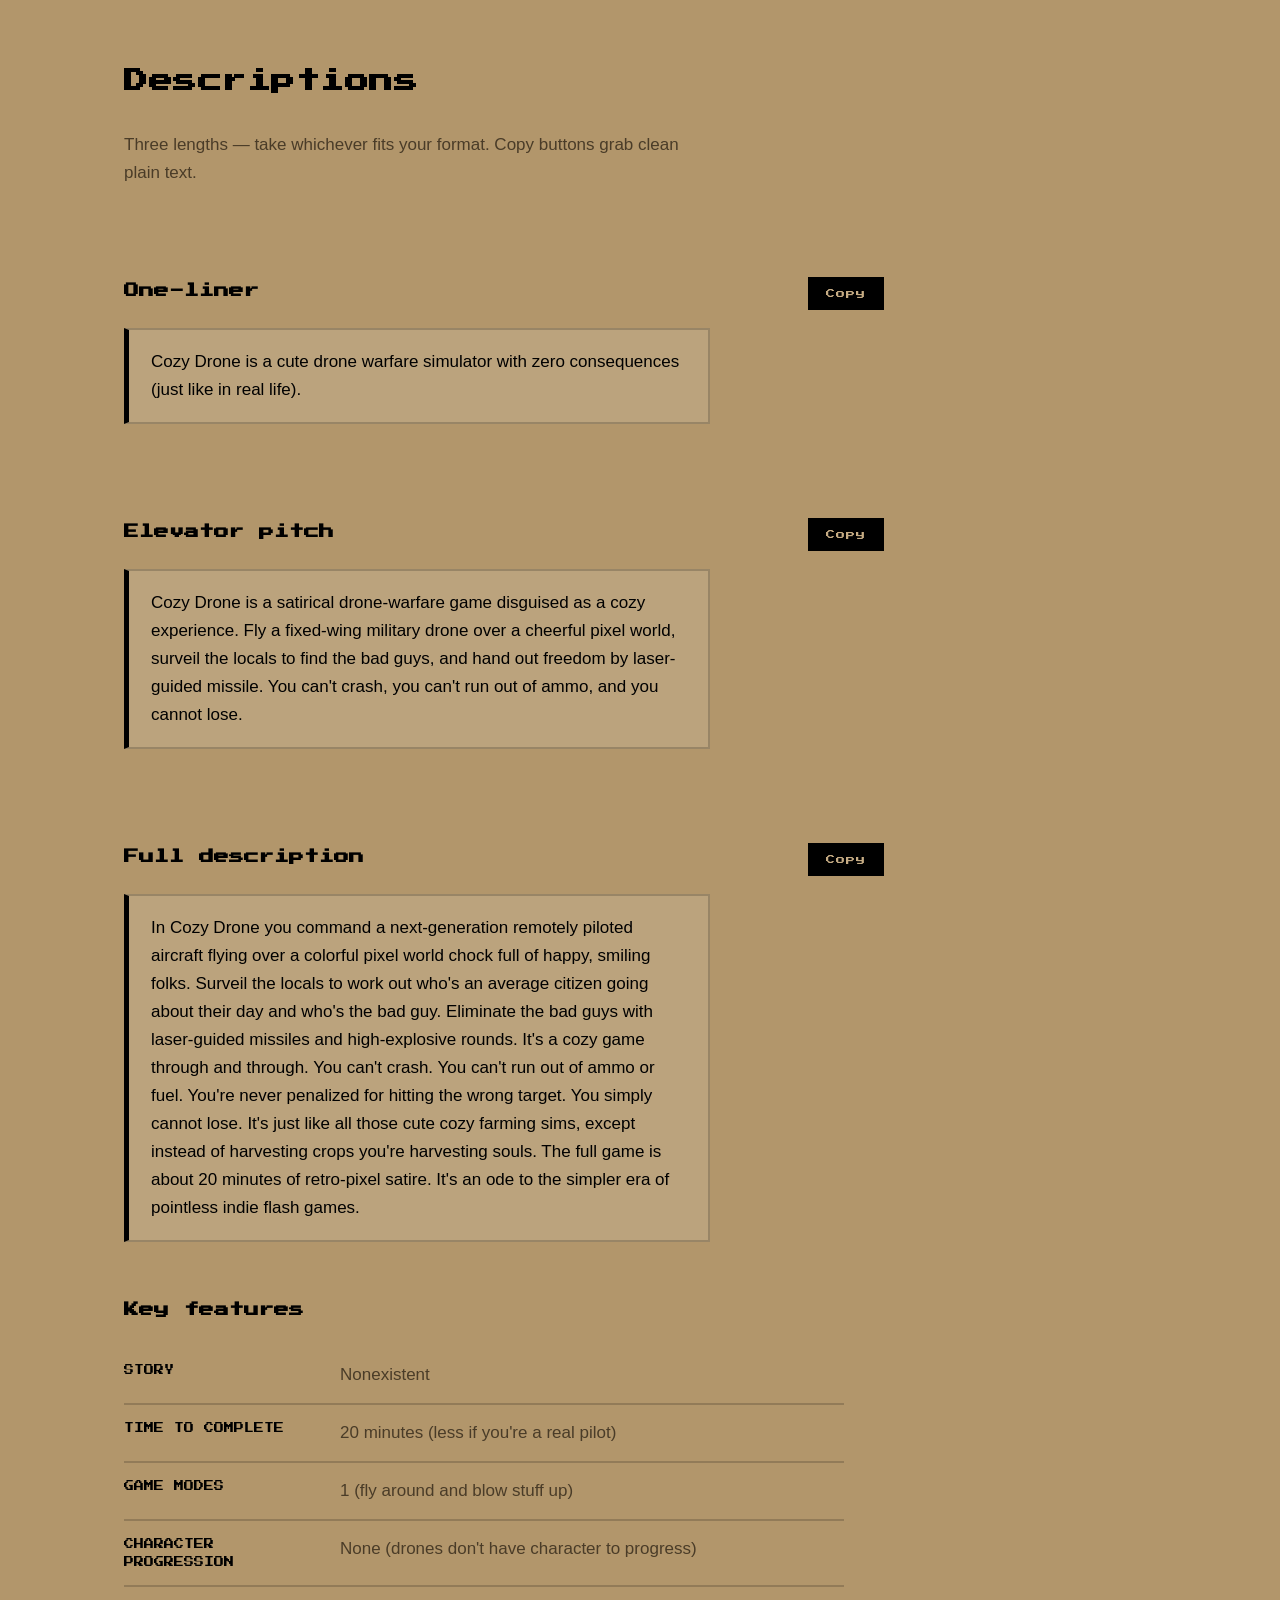
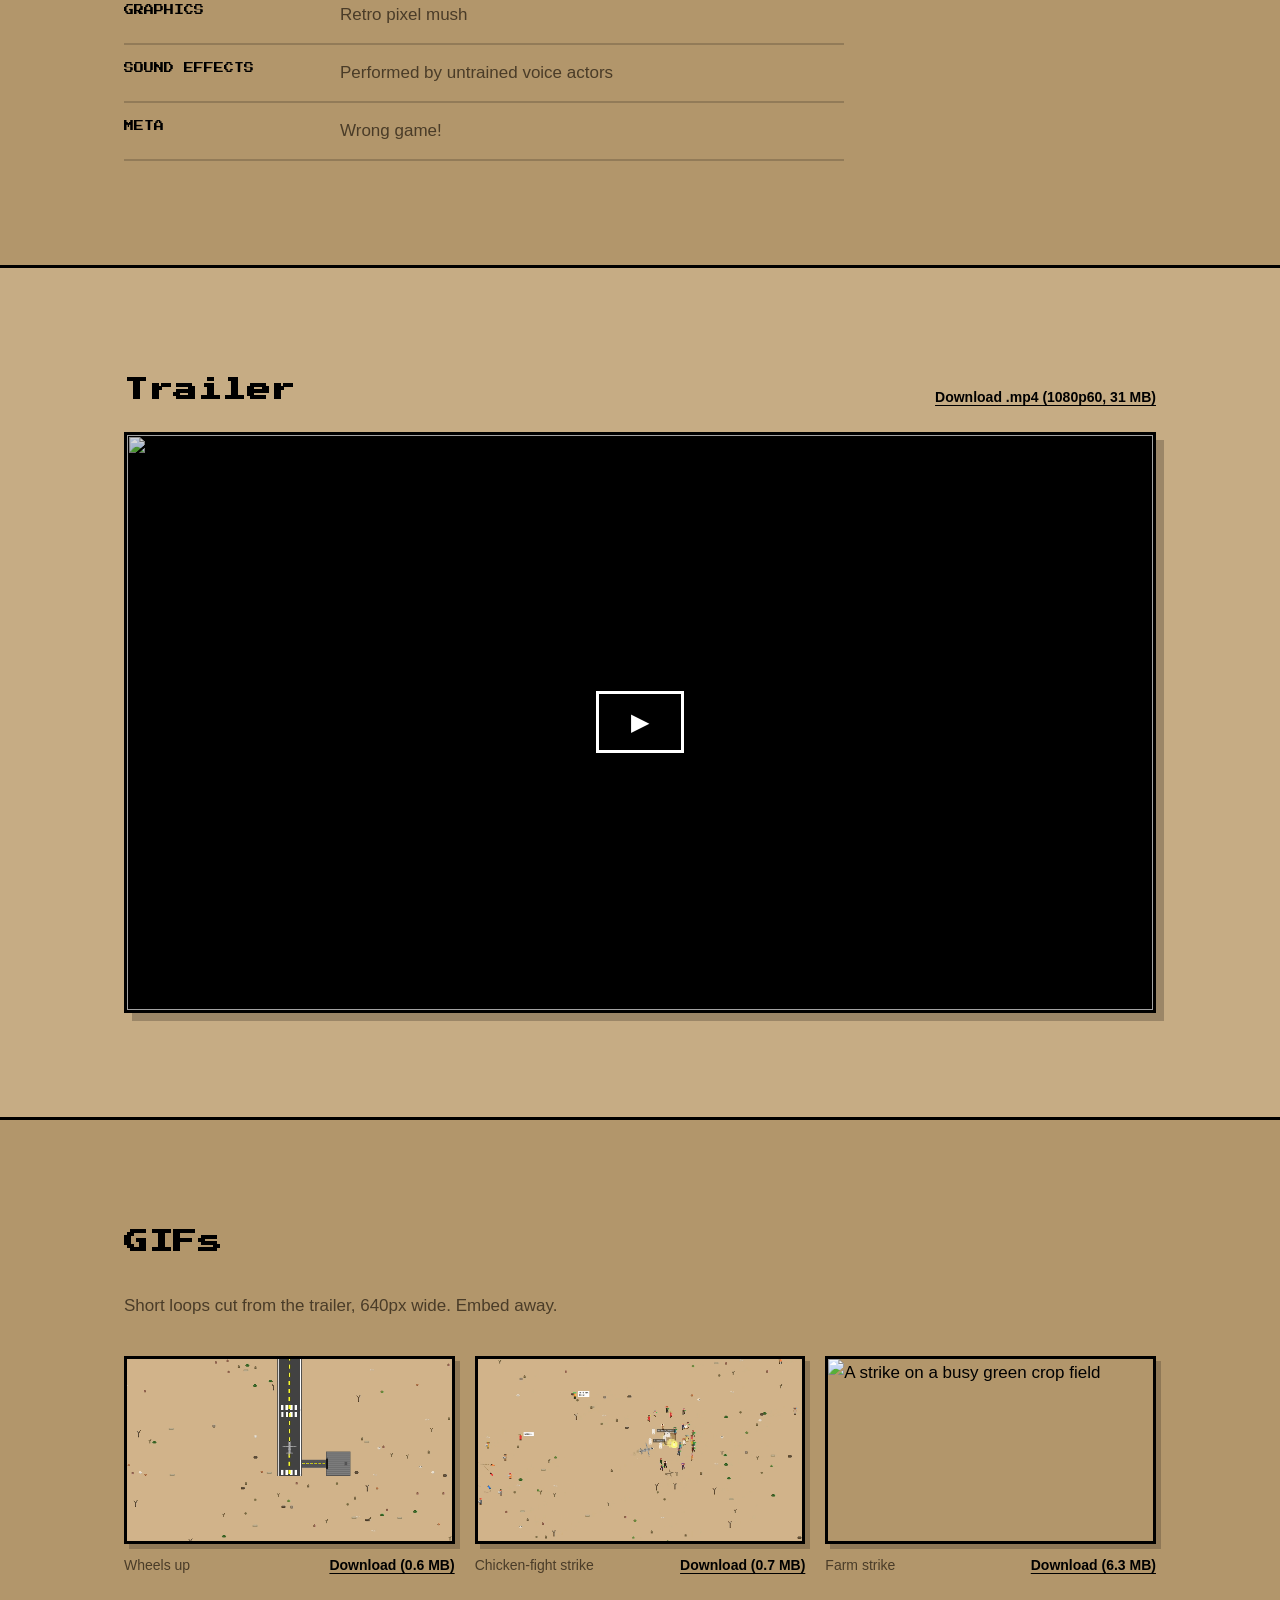
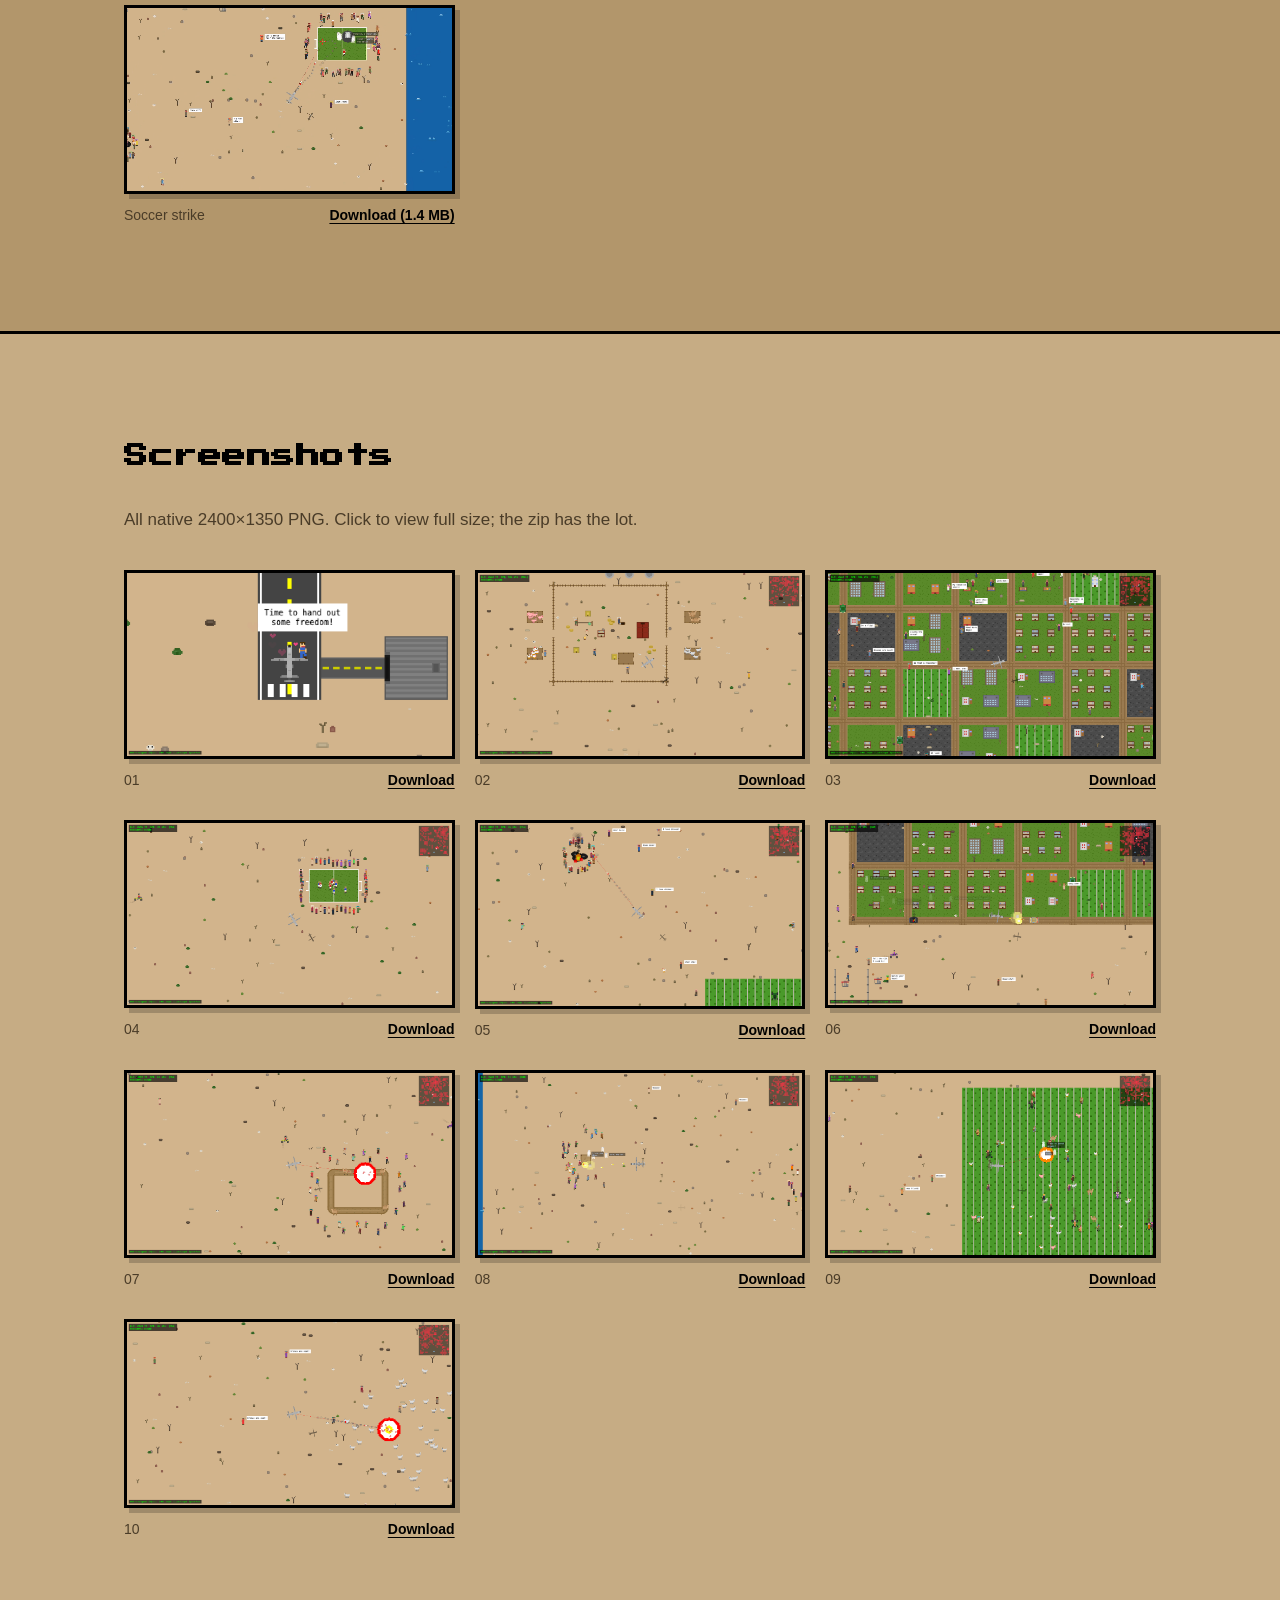
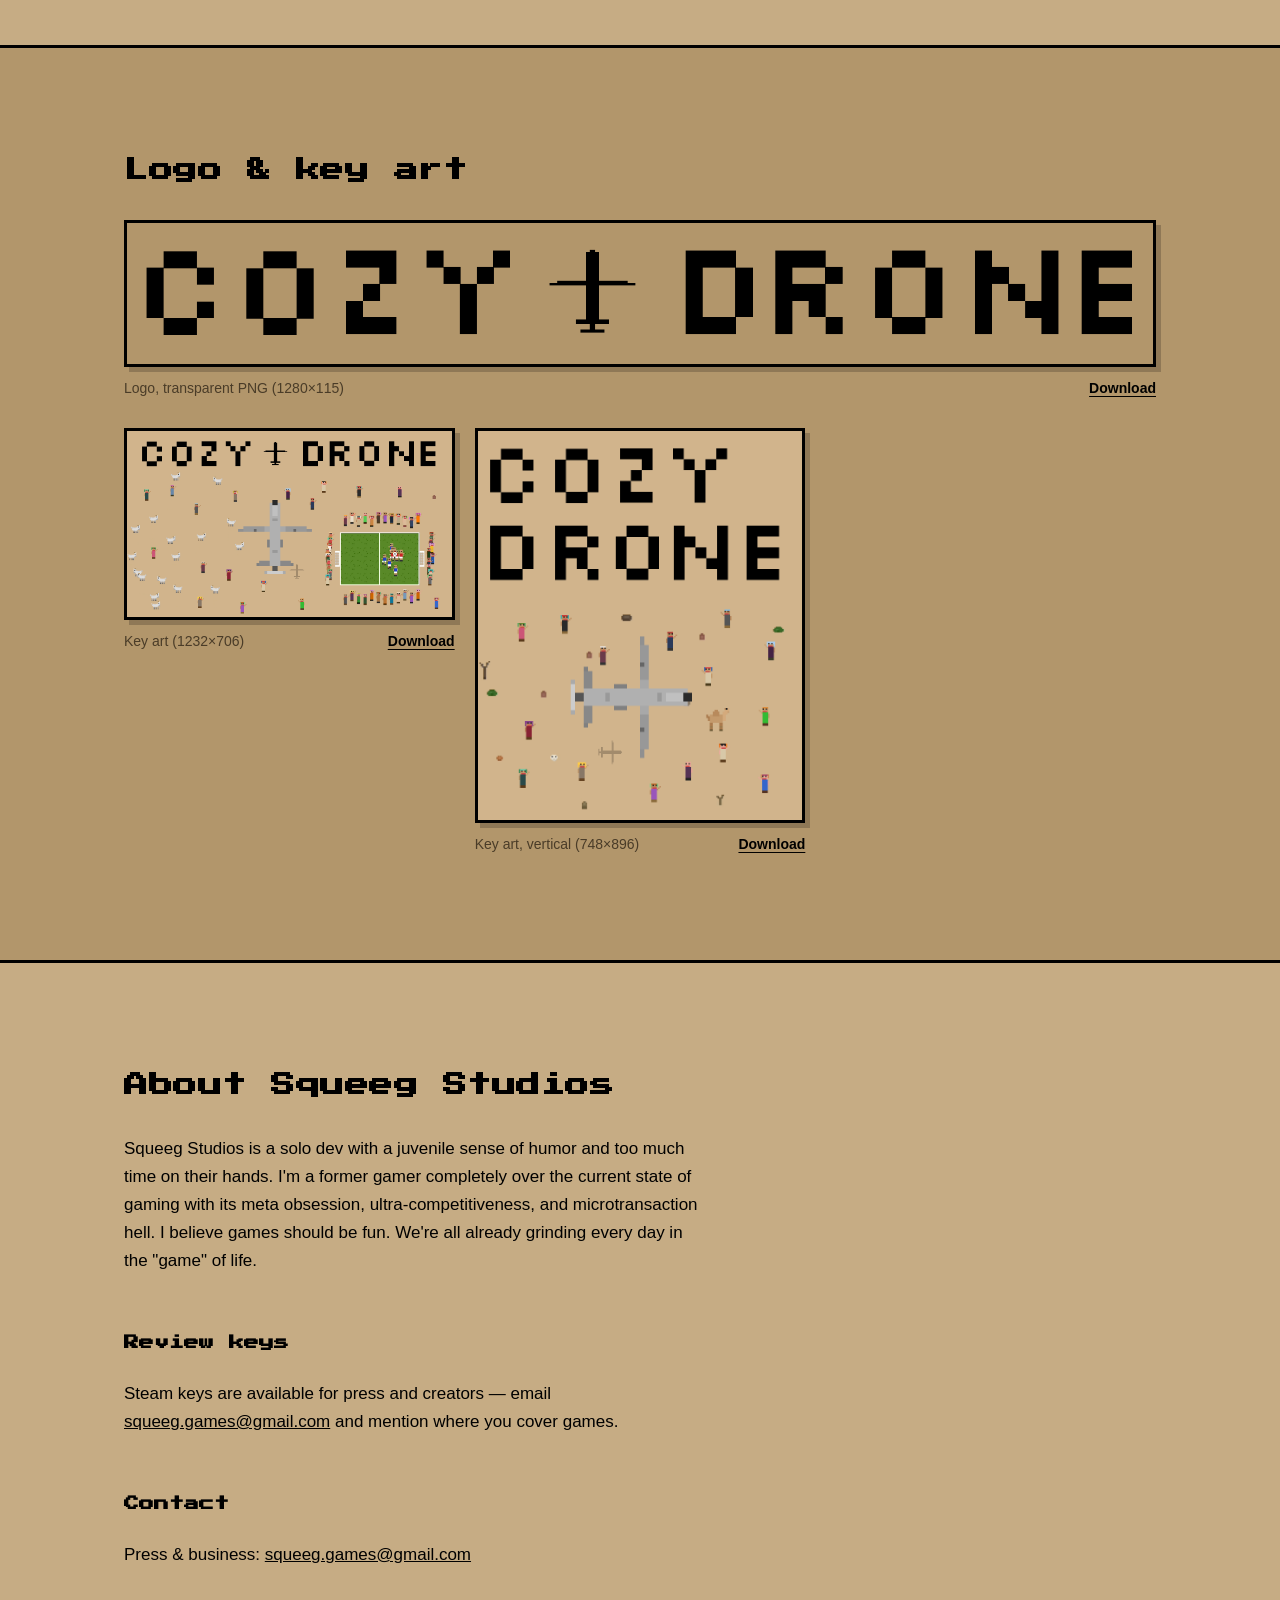
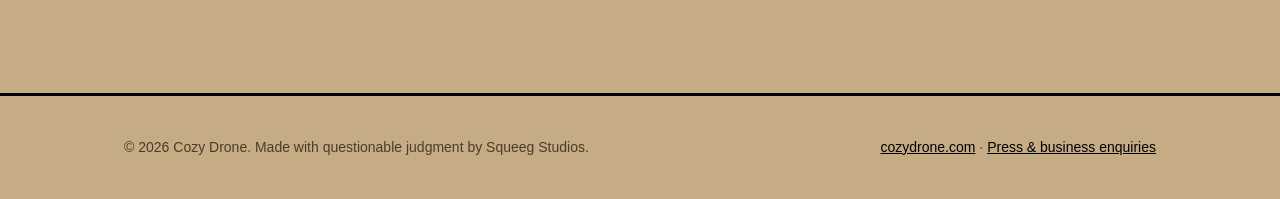
==== commit 0558a7f1: "Added windows logo to press page" ====
--- a/press.html
+++ b/press.html
@@ -44,7 +44,13 @@
           page</a>
       </div>
 
-      <p class="platforms">Squeeg Studios &middot; Windows &middot; August 2026</p>
+      <p class="platforms">Squeeg Studios &middot; <svg class="os-icon" viewBox="0 0 11 11" aria-hidden="true"
+          focusable="false">
+          <rect x="0" y="0" width="5" height="5" />
+          <rect x="6" y="0" width="5" height="5" />
+          <rect x="0" y="6" width="5" height="5" />
+          <rect x="6" y="6" width="5" height="5" />
+        </svg>Windows &middot; August 2026</p>
     </div>
   </header>
 
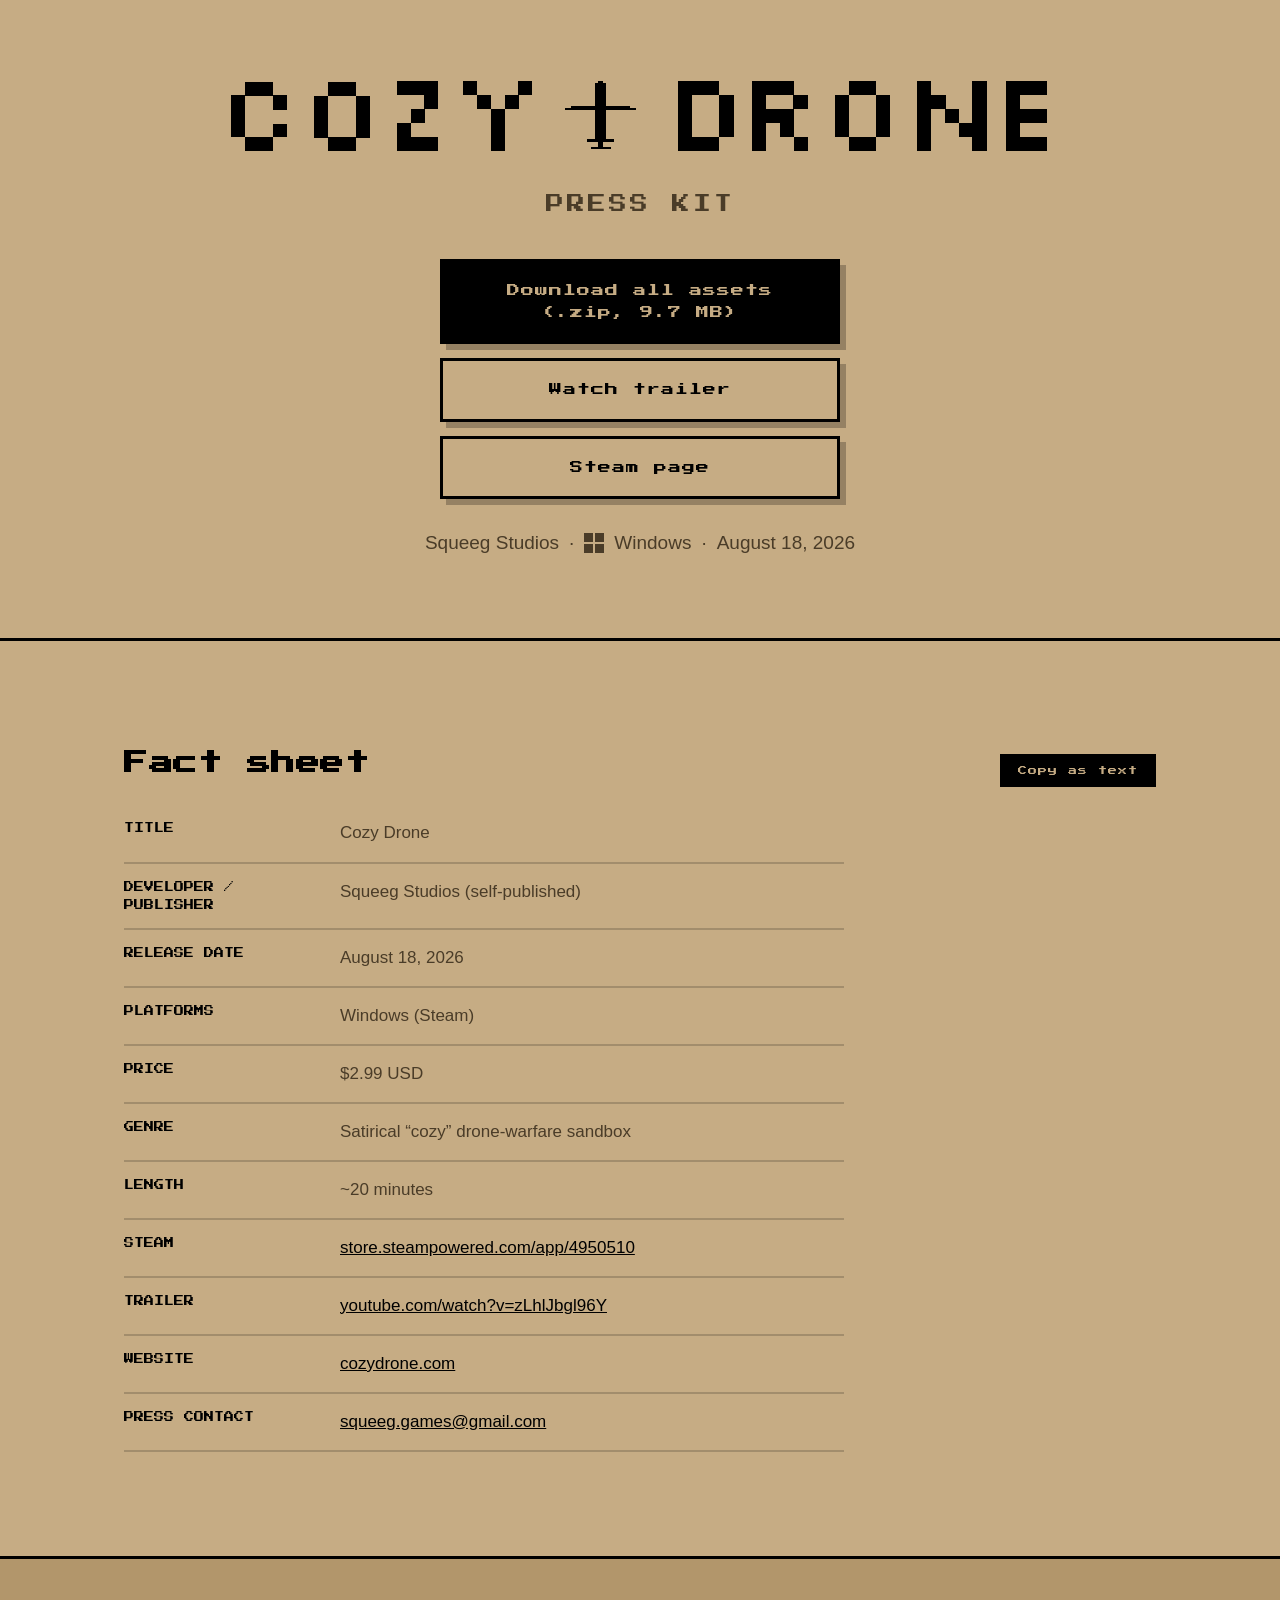
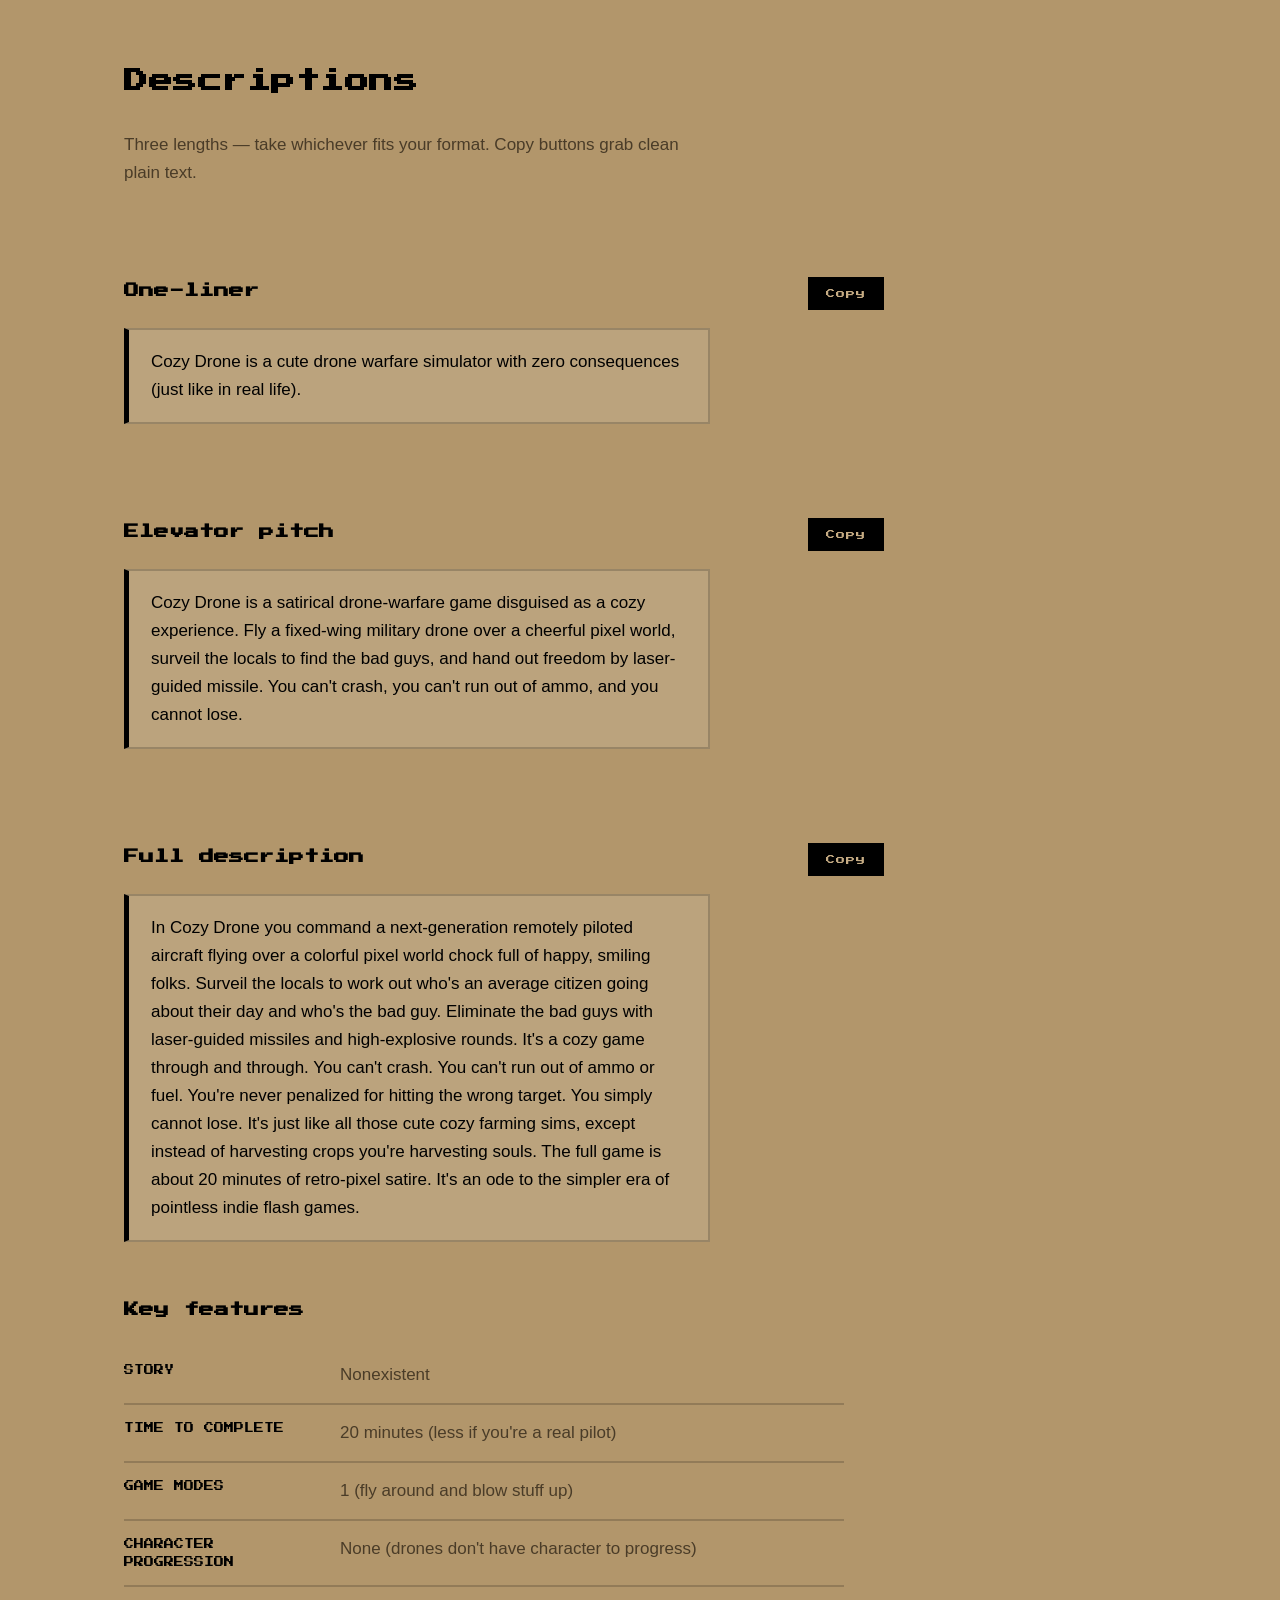
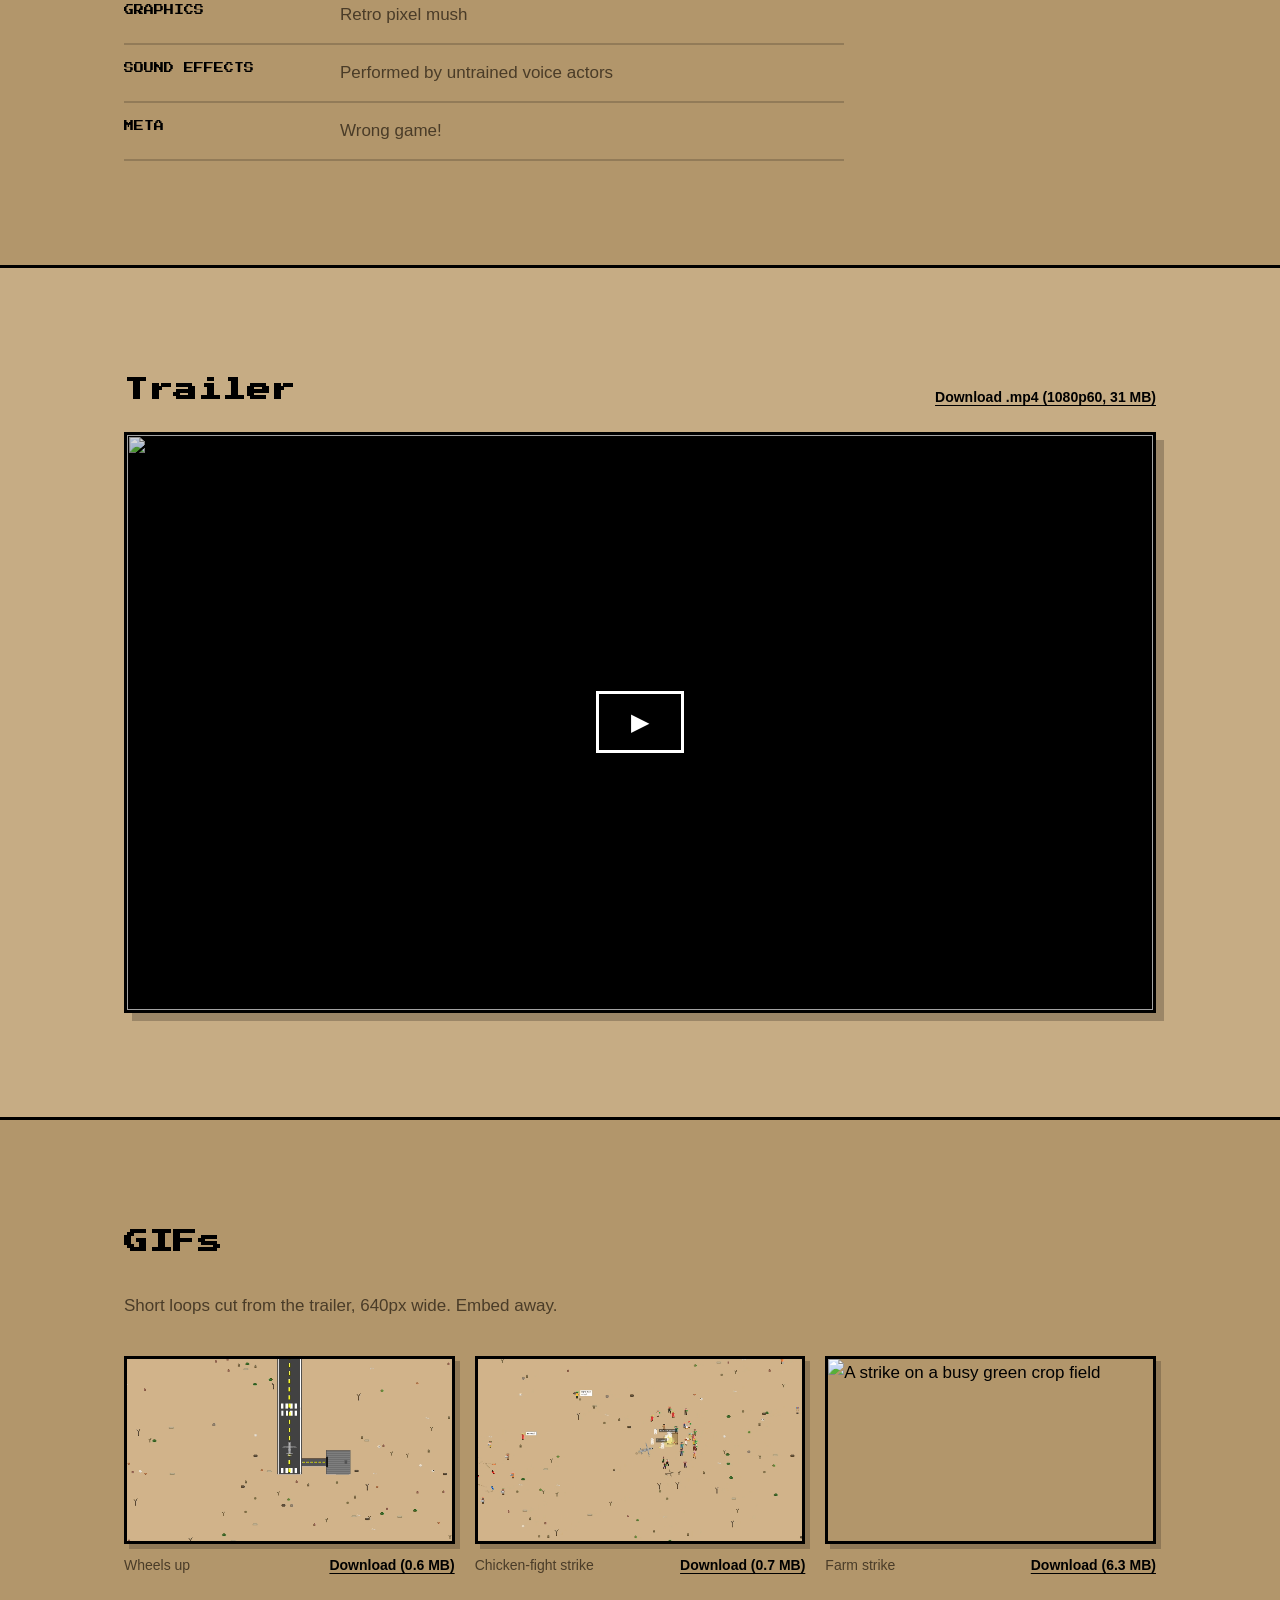
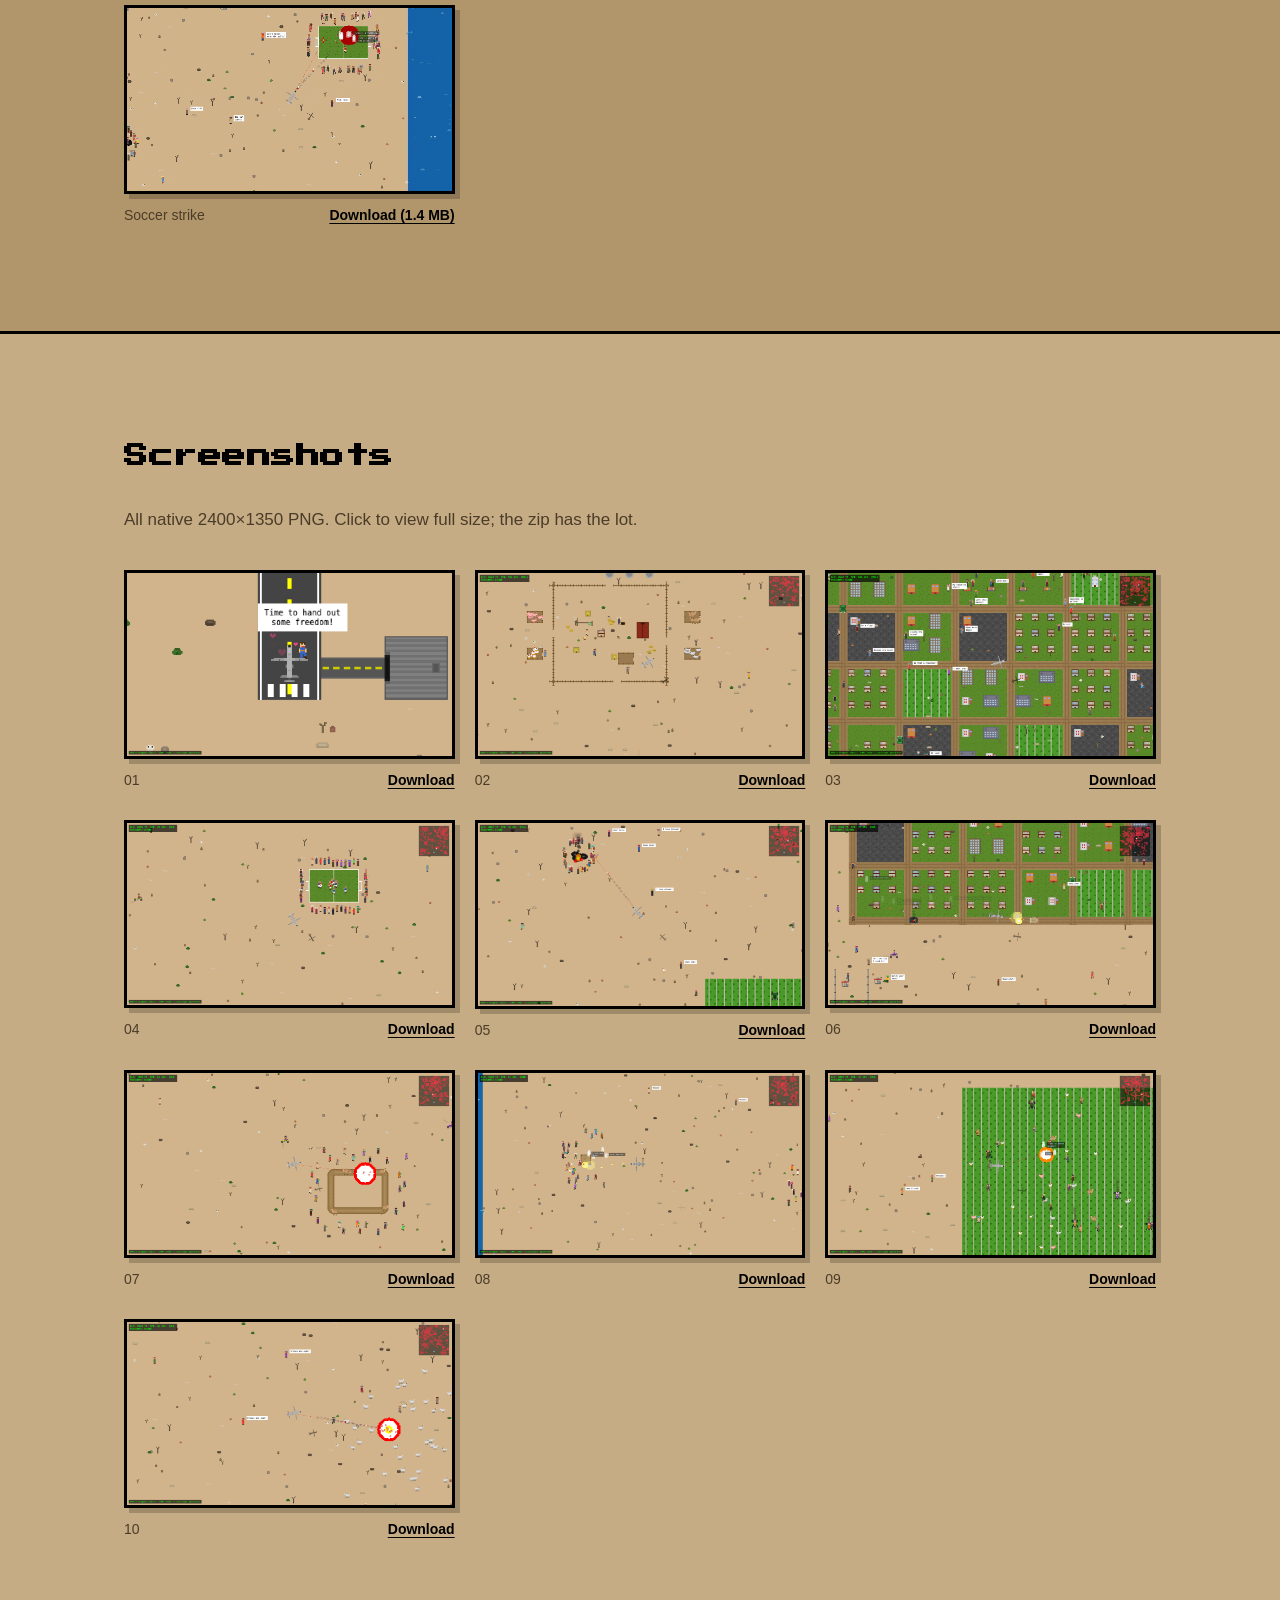
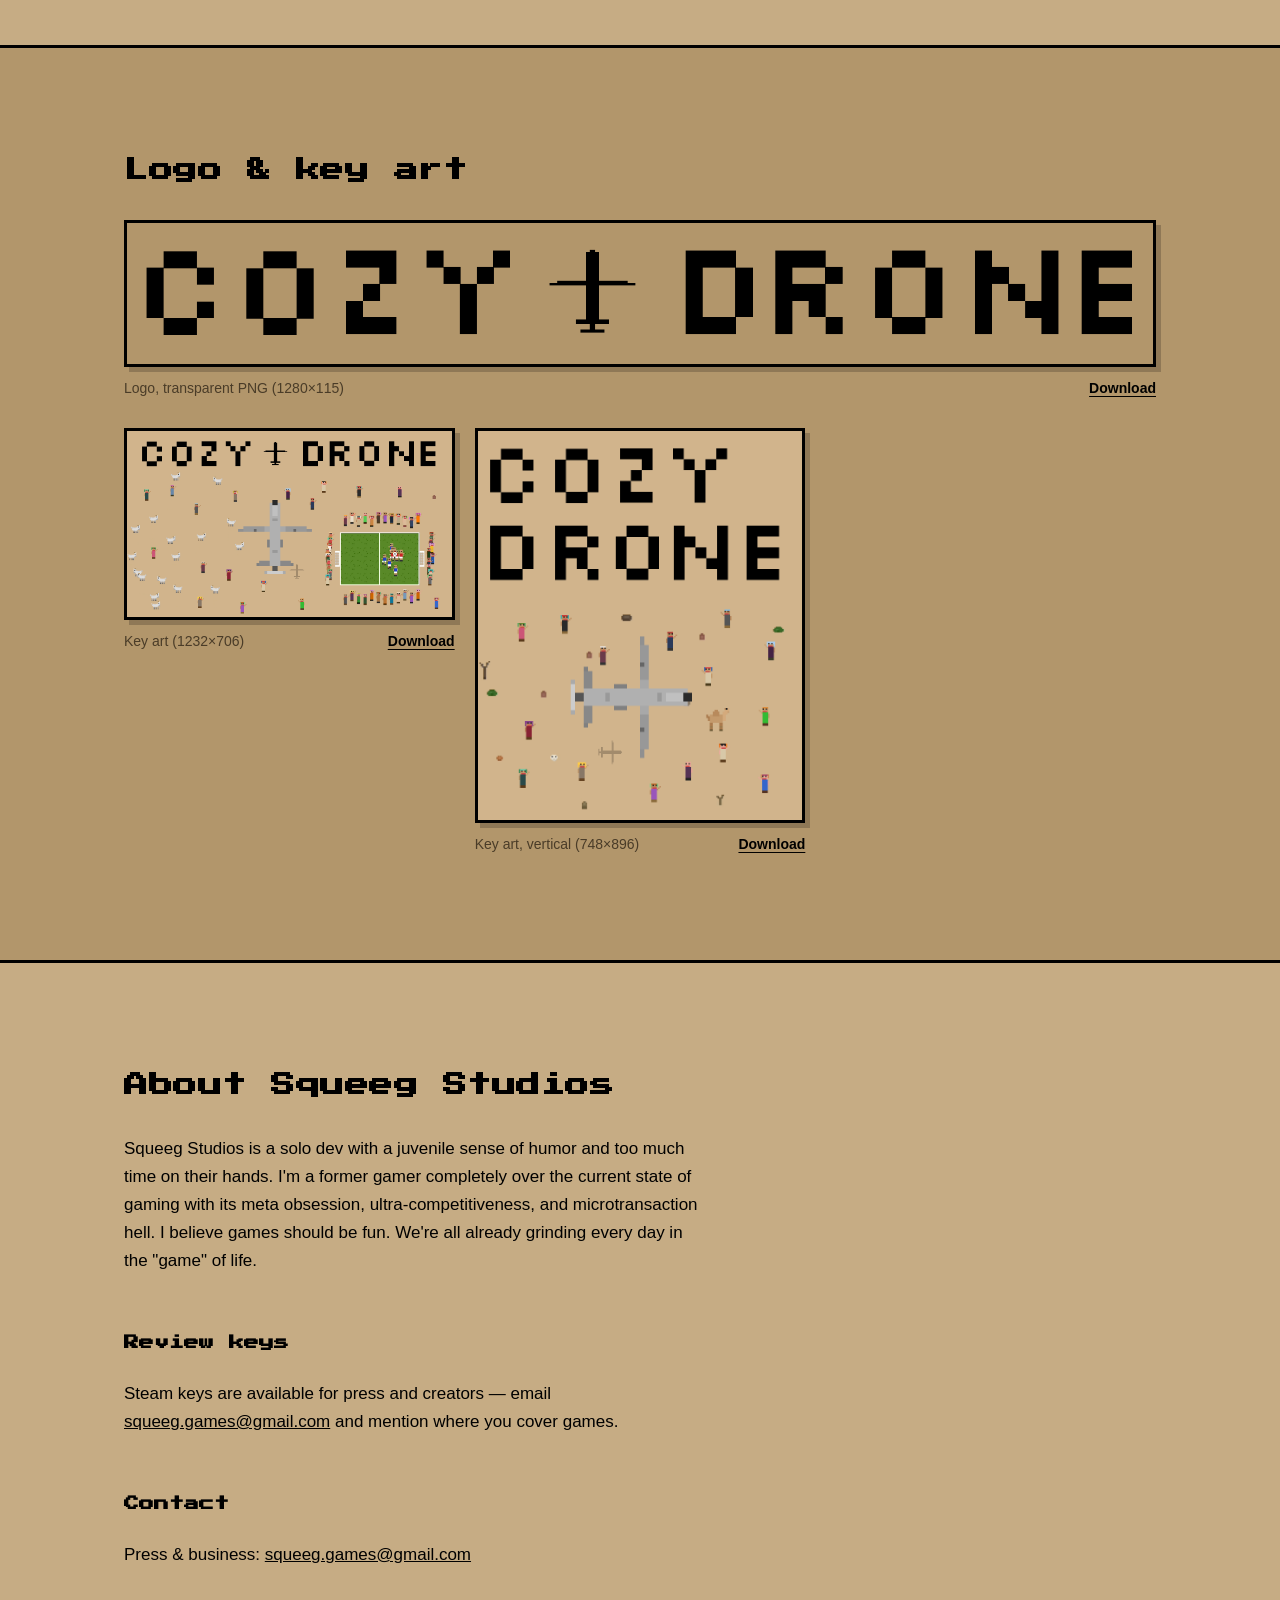
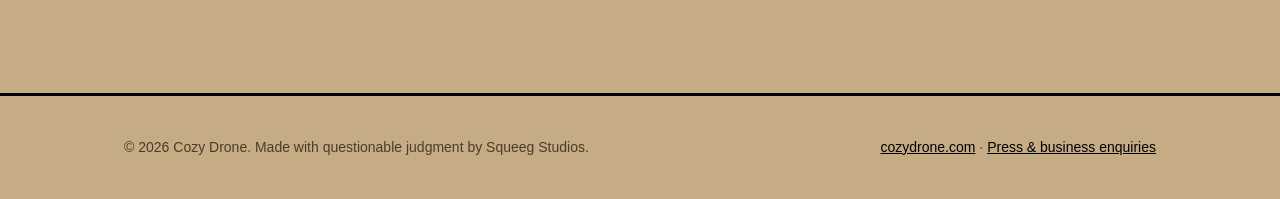
==== commit 73aca6ef: "Added real release date, real price, and better favicon" ====
--- a/press.html
+++ b/press.html
@@ -9,7 +9,8 @@
   <meta name="description"
     content="Press kit for Cozy Drone by Squeeg Studios: fact sheet, descriptions, trailer, screenshots, GIFs and logos — all downloadable.">
 
-  <link rel="icon" href="/images/favicon.png" type="image/png">
+  <!-- 192px = 4x48; Google only accepts favicons sized to a multiple of 48 -->
+  <link rel="icon" href="/images/favicon-192.png" type="image/png" sizes="192x192">
   <link rel="canonical" href="https://cozydrone.com/press">
 
   <meta property="og:type" content="website">
@@ -38,19 +39,26 @@
       <p class="press-kicker">Press Kit</p>
 
       <div class="press-actions">
-        <a class="btn" href="/press-assets/cozy-drone-press-kit.zip" download>Download all assets (.zip, 11&nbsp;MB)</a>
+        <a class="btn" href="/press-assets/cozy-drone-press-kit.zip" download>Download all assets (.zip, 9.7&nbsp;MB)</a>
         <a class="btn btn-alt" href="https://www.youtube.com/watch?v=zLhlJbgl96Y" target="_blank">Watch trailer</a>
         <a class="btn btn-alt" href="https://store.steampowered.com/app/4950510/Cozy_Drone/" target="_blank">Steam
           page</a>
       </div>
 
-      <p class="platforms">Squeeg Studios &middot; <svg class="os-icon" viewBox="0 0 11 11" aria-hidden="true"
-          focusable="false">
-          <rect x="0" y="0" width="5" height="5" />
-          <rect x="6" y="0" width="5" height="5" />
-          <rect x="0" y="6" width="5" height="5" />
-          <rect x="6" y="6" width="5" height="5" />
-        </svg>Windows &middot; August 2026</p>
+      <p class="platforms platforms-meta">
+        <span class="platform-item">Squeeg Studios</span>
+        <span class="sep" aria-hidden="true">&middot;</span>
+        <span class="platform-item">
+          <svg class="os-icon" viewBox="0 0 11 11" aria-hidden="true" focusable="false">
+            <rect x="0" y="0" width="5" height="5" />
+            <rect x="6" y="0" width="5" height="5" />
+            <rect x="0" y="6" width="5" height="5" />
+            <rect x="6" y="6" width="5" height="5" />
+          </svg>Windows
+        </span>
+        <span class="sep" aria-hidden="true">&middot;</span>
+        <span class="platform-item">August 18, 2026</span>
+      </p>
     </div>
   </header>
 
@@ -75,7 +83,7 @@
           </div>
           <div>
             <dt>Release date</dt>
-            <dd>August 2026</dd>
+            <dd>August 18, 2026</dd>
           </div>
           <div>
             <dt>Platforms</dt>
@@ -83,7 +91,7 @@
           </div>
           <div>
             <dt>Price</dt>
-            <dd>TBA — available to press on request</dd>
+            <dd>$2.99 USD</dd>
           </div>
           <div>
             <dt>Genre</dt>
@@ -117,9 +125,9 @@
 Title:            Cozy Drone
 Developer:        Squeeg Studios
 Publisher:        Squeeg Studios (self-published)
-Release date:     August 2026
+Release date:     August 18, 2026
 Platforms:        Windows (Steam)
-Price:            TBA — available to press on request
+Price:            $2.99 USD
 Genre:            Satirical "cozy" drone-warfare sandbox
 Length:           ~20 minutes
 Steam:            https://store.steampowered.com/app/4950510/Cozy_Drone/
--- a/styles.css
+++ b/styles.css
@@ -100,10 +100,17 @@
   display: flex;
   align-items: center;
   justify-content: center;
+  flex-wrap: wrap;
   gap: 10px;
   margin: 28px 0 0;
   font-size: 19px;
   color: var(--ink-soft);
+}
+/* Keeps the OS icon glued to its label when the row wraps */
+.platform-item {
+  display: inline-flex;
+  align-items: center;
+  gap: 10px;
 }
 /* Inline so it needs no network request and inherits the text colour */
 .os-icon {
@@ -317,6 +324,16 @@
   .gallery.is-ready .rail-bar { gap: 12px; }
 }
 
+/* The press header carries three items; side by side they wrap mid-phrase and
+   strand the separators, so stack them once the row gets tight. */
+@media (max-width: 560px) {
+  .platforms-meta {
+    flex-direction: column;
+    gap: 6px;
+  }
+  .platforms-meta .sep { display: none; }
+}
+
 /* ── Lightbox ─────────────────────────────── */
 .lightbox {
   position: fixed; inset: 0; z-index: 50;
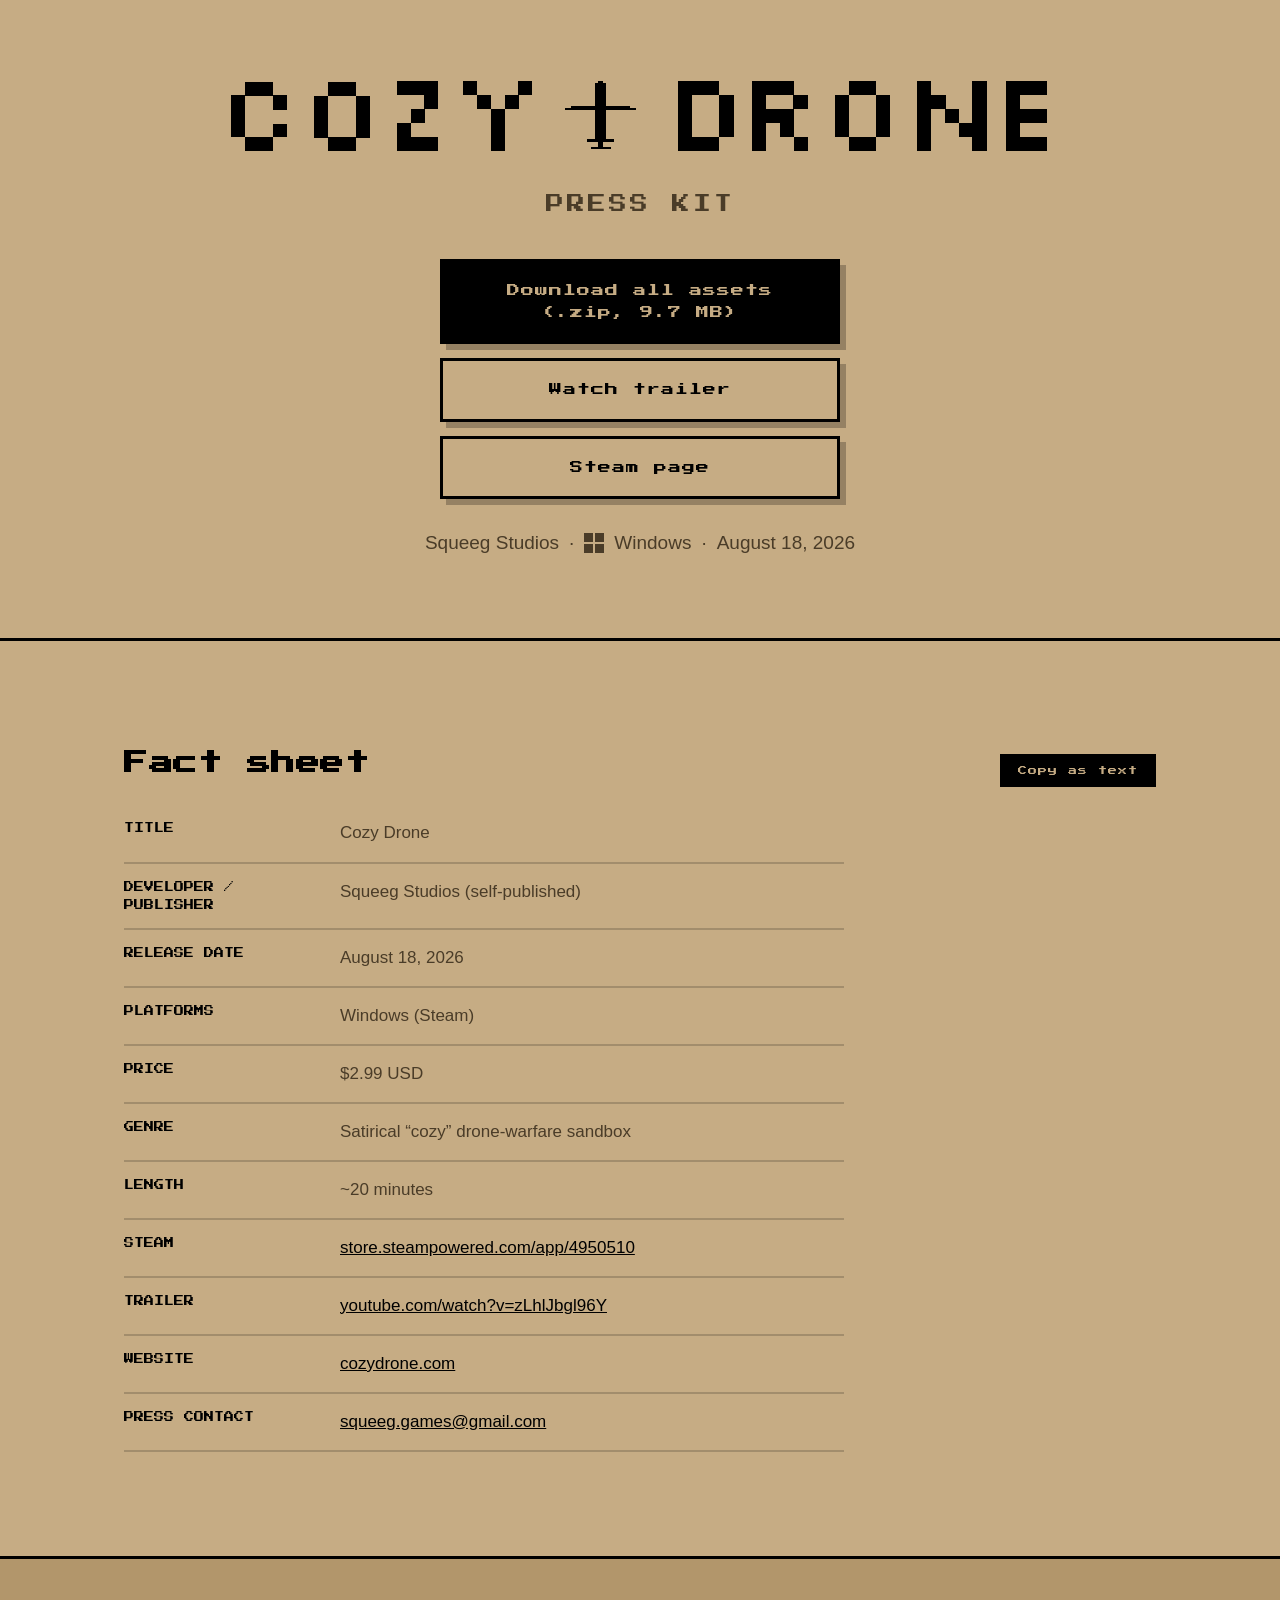
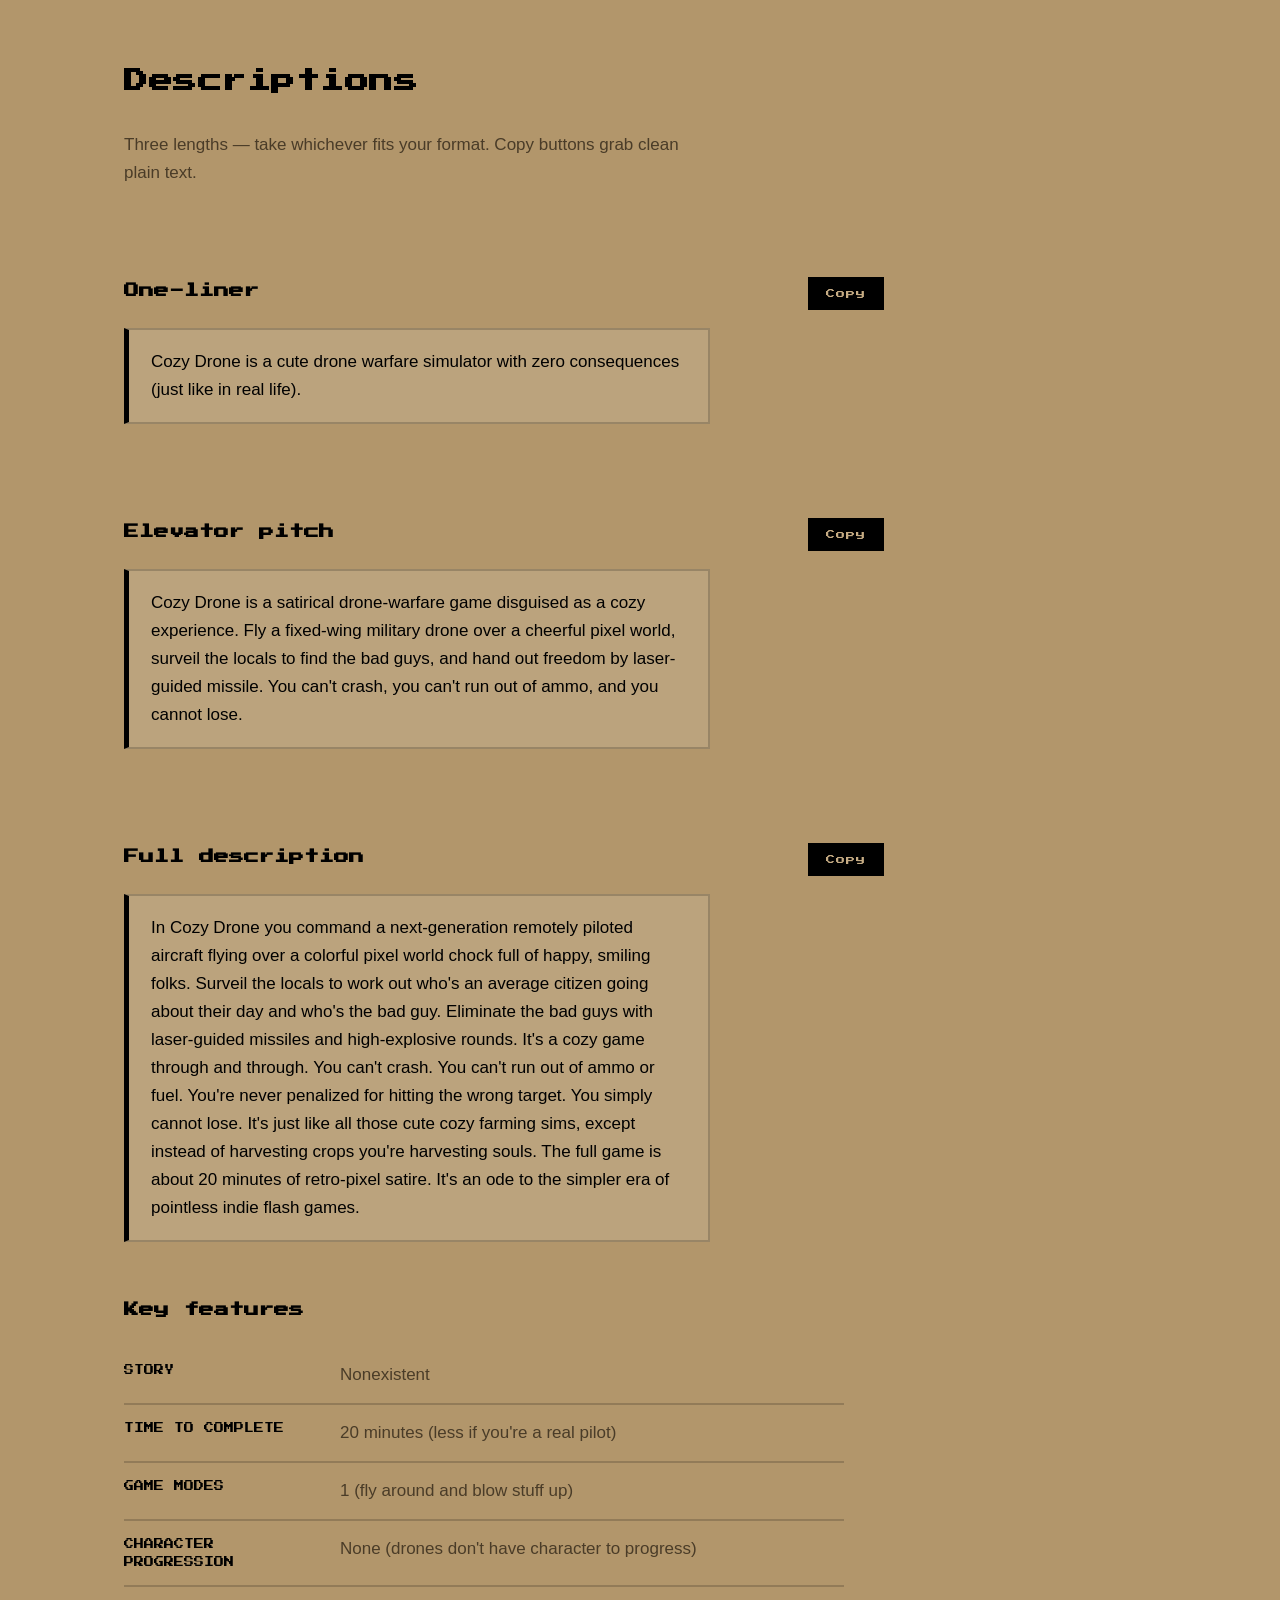
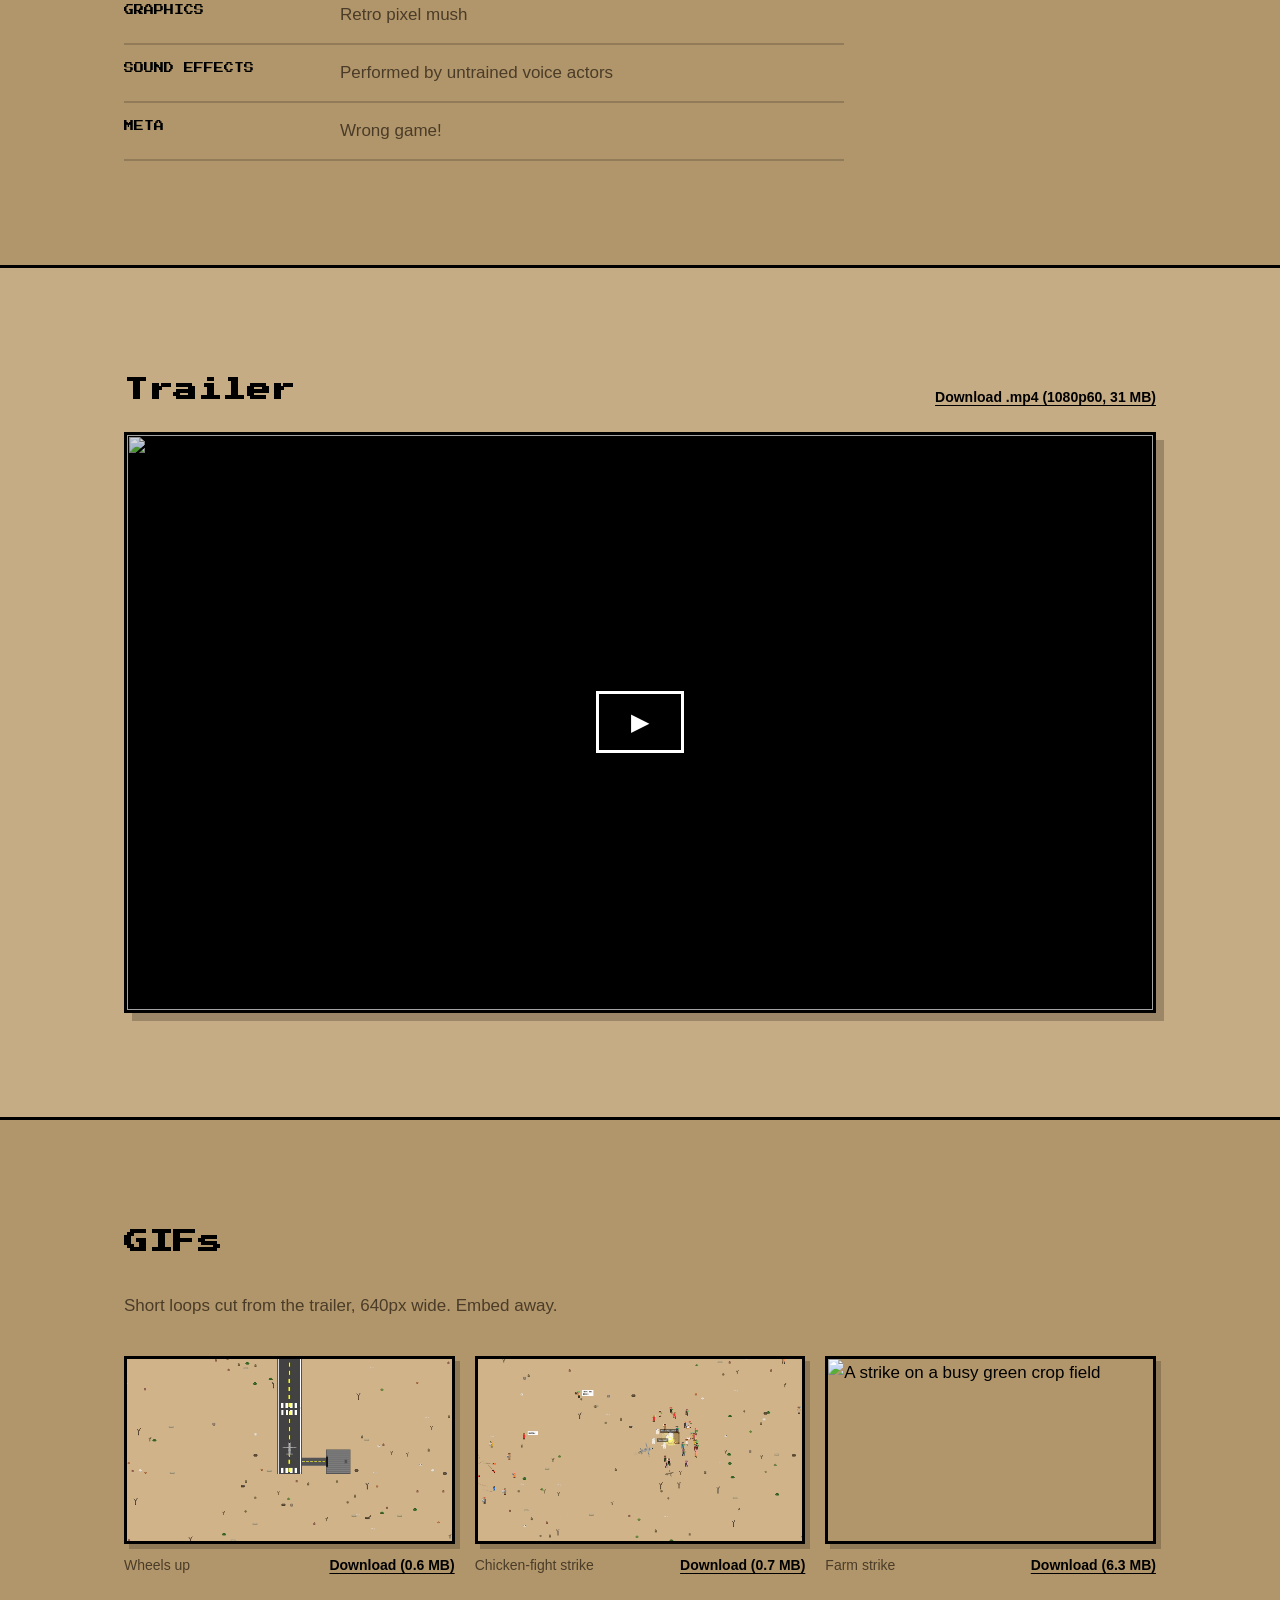
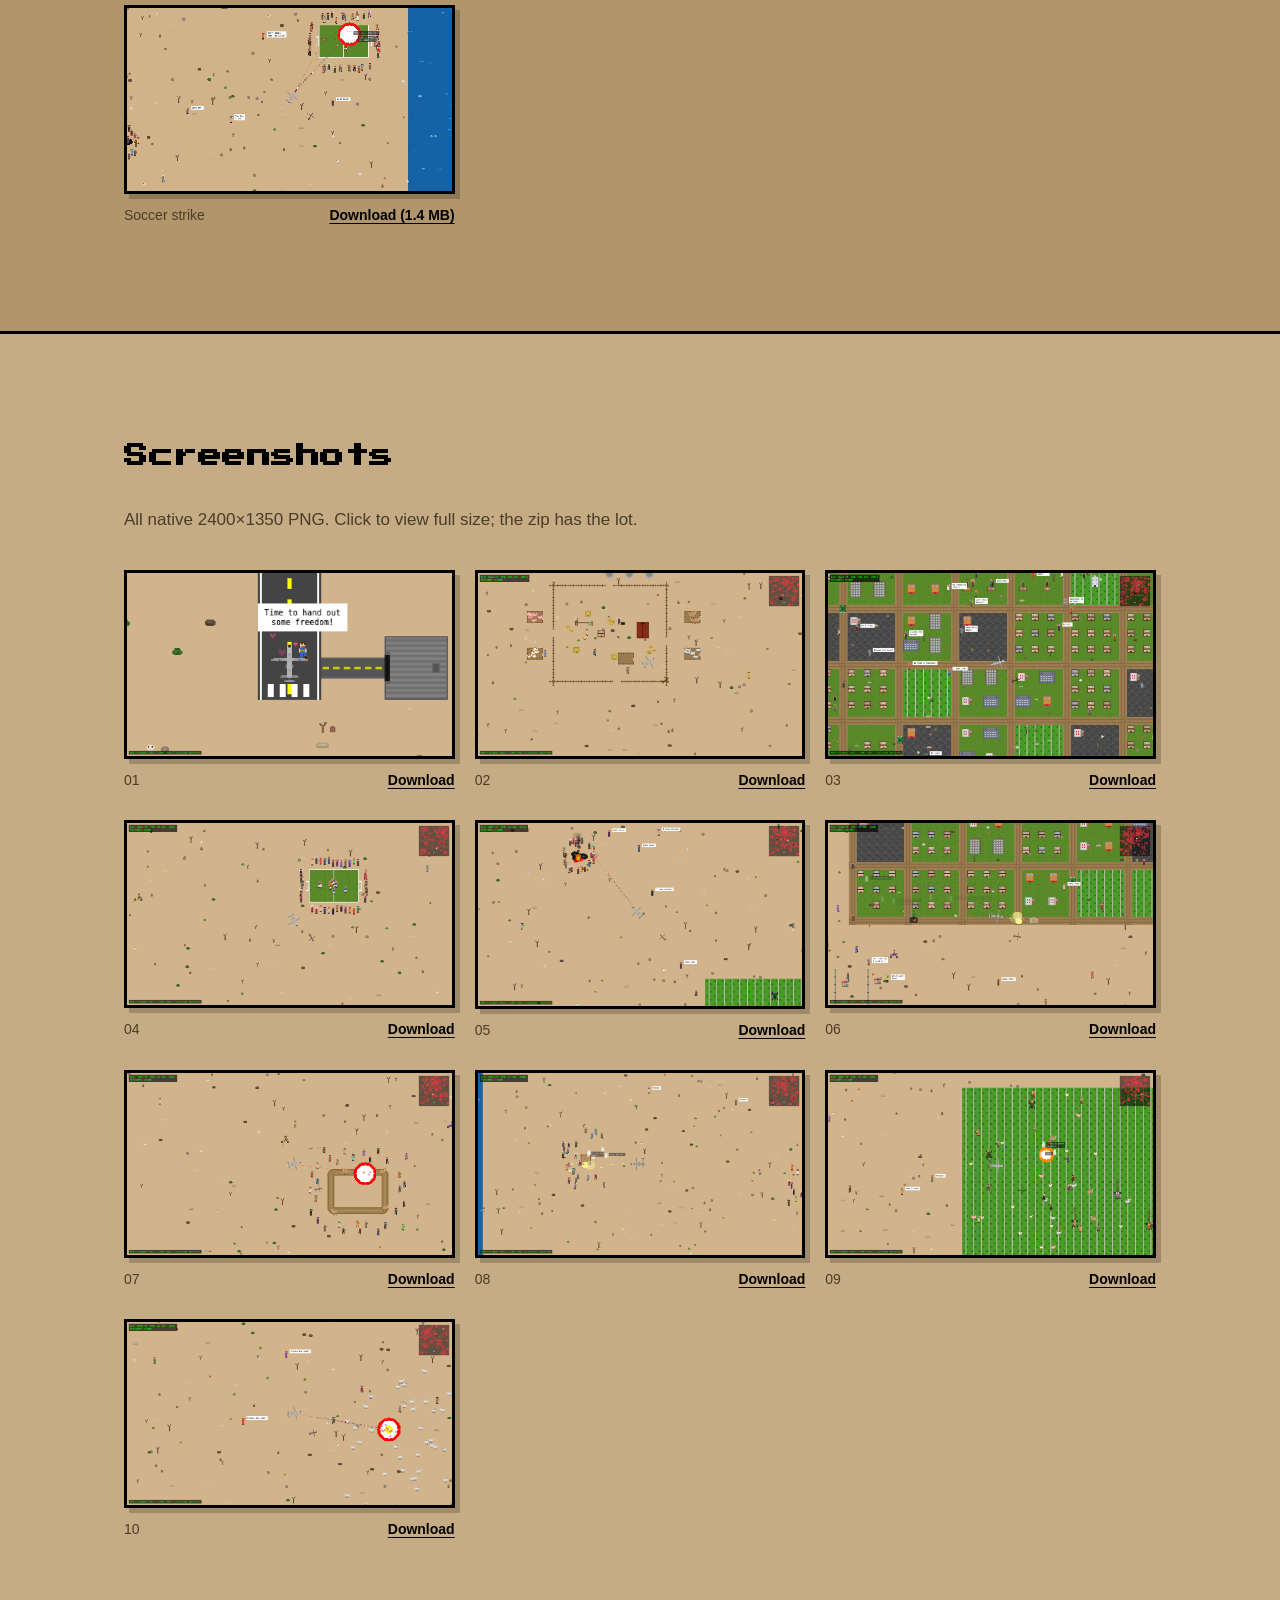
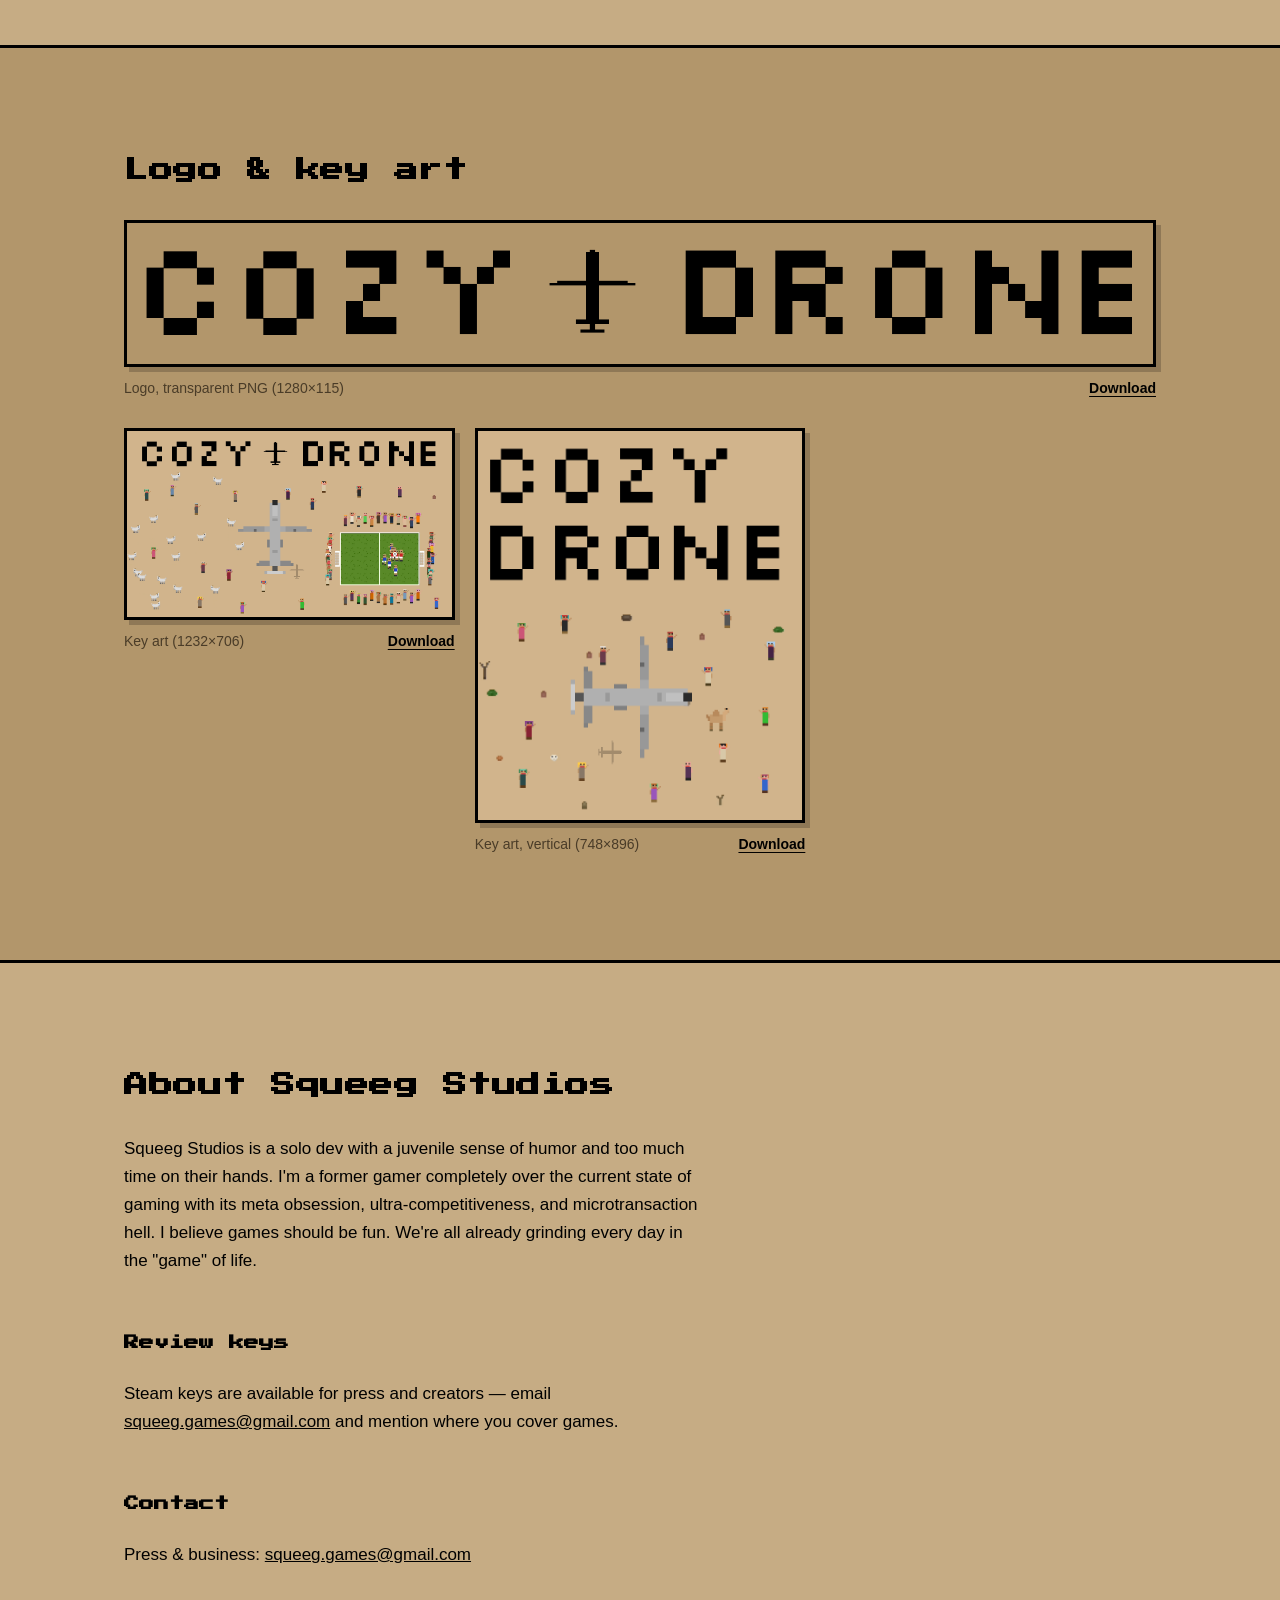
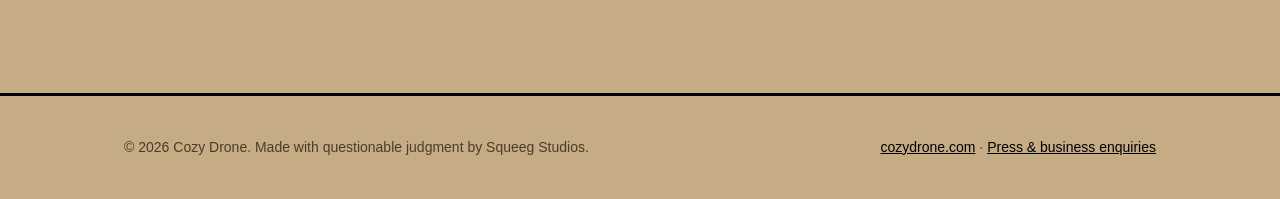
==== commit a612ee23: "Added vercel analytics script" ====
--- a/press.html
+++ b/press.html
@@ -25,6 +25,11 @@
   <link rel="preconnect" href="https://fonts.gstatic.com" crossorigin>
   <link href="https://fonts.googleapis.com/css2?family=Press+Start+2P&display=swap" rel="stylesheet">
   <link rel="stylesheet" href="/styles.css">
+
+  <!-- Vercel Web Analytics. Served by Vercel's edge; 404s locally and on any
+       host that isn't Vercel, which is harmless. Needs Web Analytics enabled
+       in the project dashboard or it records nothing. -->
+  <script defer src="/_vercel/insights/script.js"></script>
 </head>
 
 <body>
